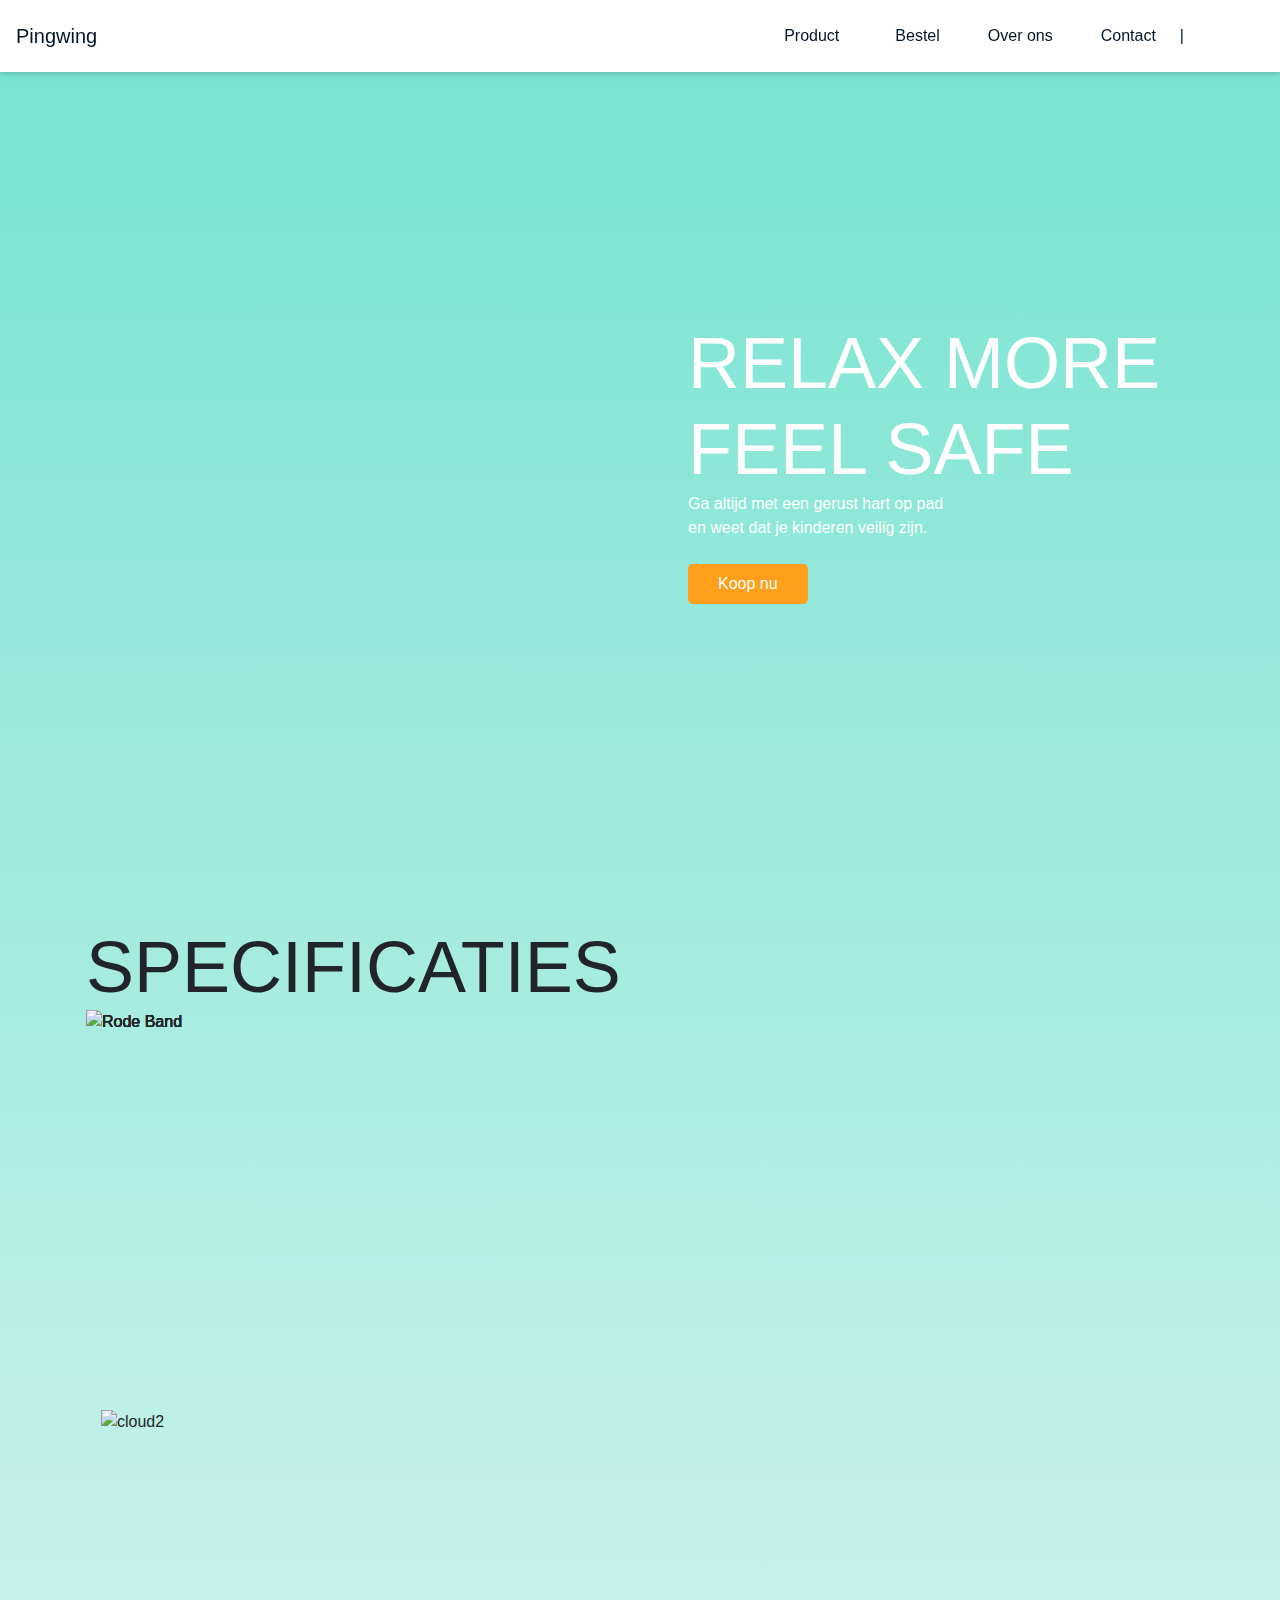
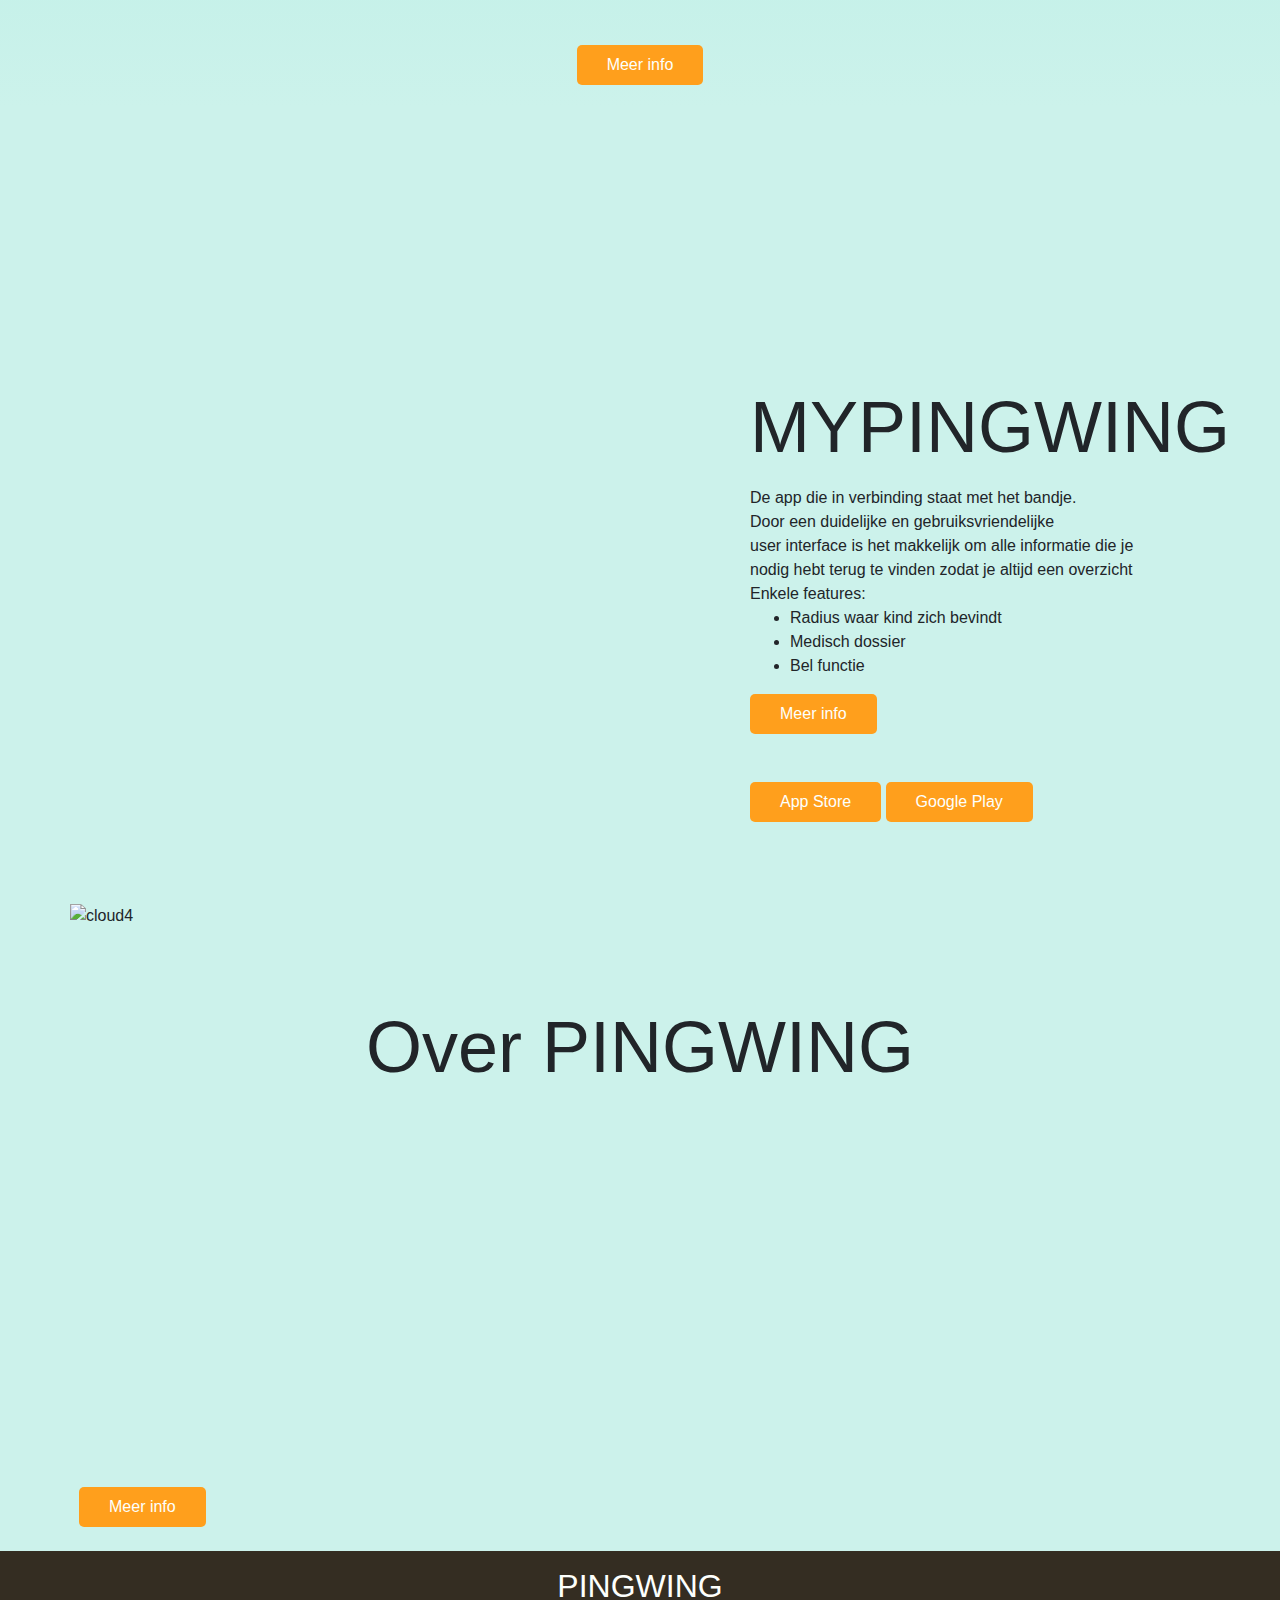
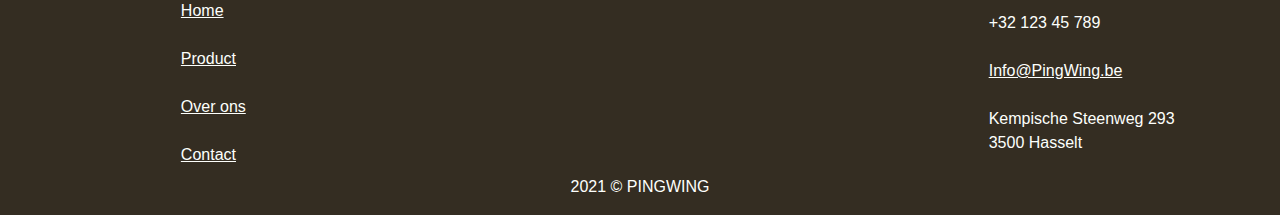
==== index.html @ b7c503c9 "footer overal aangepast, favicon toegevoegd overal, linken oveal juist gezet(denk ik) en bestel beve" ====
<!DOCTYPE html>
<html lang="en">
<head>
    <meta charset="UTF-8">
    <meta http-equiv="X-UA-Compatible" content="IE=edge">
    <meta name="viewport" content="width=device-width, initial-scale=1.0">
    <script src="./assets_bootstrap/jquery-3.5.1.min.js"></script>
    <script src="./assets_bootstrap/bootstrap.min.js"></script>
    <link rel="stylesheet" href="./assets_bootstrap/bootstrap.min.css">
    <script defer src="./js/index.js"></script>
    <script defer src="./js/general.js"></script>
    <link rel="stylesheet" href="./scss/index.css">
    <script src="https://unpkg.com/ionicons@5.4.0/dist/ionicons.js"></script>
    <link rel="stylesheet" href="https://use.typekit.net/wpi2keu.css">
    <link rel="stylesheet" href="https://use.typekit.net/wpi2keu.css">
    <link rel="icon" href="./images/favicon.png">
    <title>Home</title>
</head>
<body>
    <div class="container-fluid fullpage m-0 p-0">
        <!--NAVIGATIEBALK-->
        <div class="container-fluid fullpage m-0 p-0">
            <nav class="navbar navbar-expand-md navbar-light">
                <a class="navbar-brand brand" href="./index.html">Pingwing</a>
                <button class="navbar-toggler" type="button" data-toggle="collapse" data-target="#navbarNavAltMarkup" aria-controls="navbarNavAltMarkup" aria-expanded="false" aria-label="Toggle navigation">
                    <span class="">
                        <div class="hamburger">
                            <div class="hamburgermenu"></div>
                        </div>
                    </span>
                </button>
                <div class="collapse navbar-collapse" id="navbarNavAltMarkup">
                    <ul class="navbar-nav navigation-list">
                        <li class="nav-item px-md-4 align-self-center">
                            <a class="nav-link" href="./product.html">Product </a>
                        </li>
                        <li class="nav-item align-self-center">
                            <a class="nav-link px-md-4" href="./bestel.html">Bestel</a>
                        </li>
                        <li class="nav-item align-self-center">
                            <a class="nav-link px-md-4" href="./over_ons.html">Over ons<span class="sr-only"></span></a>
                        </li>
                        <li class="nav-item align-self-center">
                            <a class="nav-link px-md-4" href="./contact.html">Contact</a>
                        </li>
                        <li class="nav-item align-self-center">
                            <a class="">|</a>
                        </li>
                        <li class="nav-item align-self-center">
                            <a class="nav-link px-md-4" href="./winkelmandje.html">
                                <ion-icon class="" name="bag-outline"></ion-icon>
                            </a>
                        </li>
                        <li class="nav-item align-self-center">
                            <a class="nav-link pr-md-4" id="naam" href="./login.html">
                                <ion-icon class="" name="person-outline"></ion-icon>
                            </a>
                        </li>
                    </ul>
                </div>
            </nav>
        <!--MAIN-->
        <main class="container">
            <div class="row row-koop-nu">
                <div class="col-md-6 col-koop-nu-foto">
                    <img class="img img-fluid eiland d-md-block d-none" src="./images/eiland.png" alt="">
                    <img class="img img-fluid d-md-none replaceimage" src="./images/BandGeelPingGroen.png" alt="">
                </div>
                <div class="col-md-6 position-relative d-flex justify-content-center flex-column col-koop-nu-info pl-sm-5 pb-5">
                    <!-- 
                    <div class="position-absolute sun">
                        <svg xmlns="http://www.w3.org/2000/svg" width="562" height="562" viewBox="0 0 562 562">
                            <circle id="Ellipse_181" data-name="Ellipse 181" cx="281" cy="281" r="281" fill="#f3e030"/>
                          </svg>
                    </div>
                    -->
                    <div>
                        <h1 class="header-text text-white display-3">RELAX MORE <br> FEEL SAFE</h1>
                    </div>
                    <div>
                        <p class="text-white">Ga altijd met een gerust hart op pad<br>
                           en weet dat je kinderen veilig zijn.</p>
                    </div>
                    <div>
                        <a href="./bestel.html"><button class="btn btn-info custom-button mt-4">Koop nu</button></a>
                            
                    </div>
                </div>
            </div>
            <div class="row flex-column row-specs align-items-center px-3 pt-4">
                <div class="row-specs-title align-self-md-start">
                    <h1 class="display-3 mb-5 mb-lg-0">SPECIFICATIES</h1>
                </div>
                <div class="col-12 row-specs-content flex-column">
                    <div class="d-flex justify-content-center" id="imagesanimation">
                        <img class="img img-fluid w-100" src="./Images/roooooood.png" alt="Rode Band">
                        <img class="img img-fluid w-100 een" src="./Images/Mechanisme.png" alt="Rode Band">
                        <img class="img img-fluid w-100 twee" src="./Images/Noodknop.png" alt="Rode Band">
                        <img class="img img-fluid w-100 drie" src="./Images/LED.png" alt="Rode Band">
                        <img class="img img-fluid w-100 vier" src="./Images/speaker.png" alt="Rode Band">
                    </div>
                        <img class="position-absolute cloud1" src="./images/cloud1.png" alt="cloud1">
                        <img class="position-absolute cloud2" src="./images/cloud2.png" alt="cloud2">
                    <div class="button-c">  
                        <a href="./product.html"><button class="btn btn-info custom-button">Meer info</button></a>
                    </div>
                </div>
            </div>
            <div class="row row-myping mb-5">
                <div class="col-md-6 d-flex align-items-end row-myping-mockup order-md-0 order-1">
                    <img class="img-fluid mockup1 pb-5 mb-5" src="./Images/mockup_1.png">
                    <img class="img-fluid mockup2 pb-5 mb-5" src="./Images/mockup_2.png">
                </div>
                <div class="col-md-5 position-relative offset-sm-1 row-myping-info pb-5 ">
                    <div class="row-myping-info-box pb-5 mb-5">
                        <div>
                            <h1 class="display-3 my-3 pt-5">MYPINGWING</h1>
                        </div>
                        <div>
                            <p>De app die in verbinding staat met het bandje.<br>
                            Door een duidelijke en gebruiksvriendelijke<br>
                            user interface is het makkelijk om alle informatie die je <br>
                            nodig hebt terug te vinden zodat je altijd een overzicht</p>
                        </div>
                        <div><p>Enkele features:</p>
                            <ul>
                                <li>Radius waar kind zich bevindt</li>
                                <li>Medisch dossier</li>
                                <li>Bel functie</li>
                            </ul></div>
                        <div>
                            <a href="./product.html"><button class="btn btn-info custom-button">Meer info</button></a>
                        </div>
                        <div class="pt-5">
                            <a href="https://www.apple.com/benl/app-store/"><button class="btn btn-info custom-button">App Store</button></a>
                            <a href="https://play.google.com/store/apps"><button class="btn btn-info custom-button">Google Play</button></a>
                        </div>
                    </div>
                </div>
            </div>
            <div class="row position-relative d-flex flex-column row-overping">
                <div class="row d-flex justify-content-center row-overping-titel ">
                    <h1 class="display-3">Over PINGWING</h1>
                </div>
                <img class="position-absolute cloud4" src="./images/cloud4.png" alt="cloud4">
                <div class="row row-overping-tekstblokken py-5 px-4 mt-5">
                    <div class="col-md-4 team-focus-missie team mb-4">
                        <h4 class="mb-2">Team</h4>
                        <p>Een gedisciplineerd team van 5 studenten dat streeft naar een veilig gevoel voor kinderen en een geruststellend gevoel voor ouders.</p>
                    </div>
                    <div class="col-md-4 team-focus-missie focus mb-4">
                        <h4 class="mb-2">Focus</h4>
                        <p>Wij bij 'PingWing' focussen op het 
                           gebruiksgemak van onze armband, 
                           applicatie & website door overzichtelijke 
                           interfaces te voorzien. De armband geeft 
                           duidelijke signalen naar het kind door 
                           middel van geluid- en lichtsignalen.</p>
                    </div>
                    <div class="col-md-4 team-focus-missie missie px-sm-4 mb-4"> 
                        <h4 class="mb-2">Onze missie</h4>
                        <p>Wij gaan ervoor om ouders een veilig gevoel te geven en kinderen gerust te stellen in hun omgeving.</p>
                    </div>
                </div>
                <div class="row row-overping-info pl-4 pt-5">
                    <a href="./over_ons.html"><button class="btn btn-info custom-button">Meer info</button></a>
                </div>
            </div>
        </main>
        <div class="footer-image">
            <img class="img img-fluid w-100" src="./images/Group 564.png" alt="">
        </div>
        <!--FOOTER-->
        <footer class="row">
            <div class="col-md-4 d-flex justify-content-center align-items-center column1-footer py-3 py-md-5">
                <div class="column1-footer-links d-flex flex-column">
                    <a class="pb-4" href="./index.html">Home</a>
                    <a class="pb-4" href="./product.html">Product</a>
                    <a class="pb-4" href="./over_ons.html">Over ons</a>
                    <a href="./contact.html">Contact</a>
                </div>
            </div>
            <div class="col-md-4 d-flex flex-column align-items-center justify-content-between column2-footer py-3">
                <div class="pb-2">
                    <h2>PINGWING</h2>
                </div>
                <div class="pb-2">
                    <a class="pr-2" href="https://www.youtube.com/watch?v=dQw4w9WgXcQ">
                        <ion-icon name="logo-youtube"></ion-icon>
                    </a>
                    <a class="px-1" href="www.linkedin.com/">
                        <ion-icon name="logo-linkedin"></ion-icon>
                    </a>
                    <a class="px-1" href="https://www.facebook.com">
                        <ion-icon name="logo-facebook"></ion-icon>
                    </a>
                    <a class="pl-2" href="https://www.instagram.com">
                        <ion-icon name="logo-instagram"></ion-icon>
                    </a>
                </div>
                <div>
                    <p>2021 &copy; PINGWING</p>
                </div>
            </div>
            <div class="col-md-4 d-flex justify-content-center align-items-center column3-footer py-md-5">
                <div class="column3-footer-info">
                    <div class="info pb-4">
                        <ion-icon name="call-outline"></ion-icon>
                        <p>+32 123 45 789</p>
                    </div>
                    <div class="info pb-4">
                        <ion-icon name="mail-outline"></ion-icon>
                        <a href="mailto:test@test.com">Info@PingWing.be</a>
                    </div>
                    <div class="info">
                        <ion-icon name="location-outline"></ion-icon>
                        <p class="m-0">
                            Kempische Steenweg 293<br>
                            3500 Hasselt
                        </p>
                    </div>
                </div>
            </div>
        </footer>
    </div>
</body>
</html>
---- scss/index.css ----
* {
  -webkit-box-sizing: border-box;
          box-sizing: border-box;
}

* .custom-button {
  font-family: proxima-soft, sans-serif;
  background-color: #ff9f1c !important;
  color: #fdfffc;
  border: none !important;
  border-radius: 5px;
  padding: 8px 30px;
}

* .custom-button-stroke {
  font-family: proxima-soft, sans-serif;
  background-color: white !important;
  color: #ff9f1c;
  border: solid 2px #ff9f1c !important;
  border-radius: 5px;
  padding: 6px 30px;
}

* p {
  padding: 0;
  margin: 0;
  font-family: proxima-soft, sans-serif;
  font-size: 1rem;
}

* a {
  padding: 0;
  margin: 0;
}

* h1, * h2, * h3, * h4, * h5 {
  padding: 0;
  margin: 0;
}

* h1 {
  font-family: cubano, sans-serif;
  font-size: 3.125rem;
}

body .fullpage nav {
  background-color: #fff;
  -webkit-box-shadow: 0 1px 6px 0 rgba(33, 33, 33, 0.25);
          box-shadow: 0 1px 6px 0 rgba(33, 33, 33, 0.25);
  height: 8vh;
  position: fixed;
  width: 100%;
  top: 0;
  z-index: 10;
}

@media only screen and (max-width: 768px) {
  body .fullpage nav {
    height: auto;
  }
}

body .fullpage nav .brand {
  font-family: cubano, sans-serif;
  color: #011627;
  font-size: 1.25rem;
  padding: 0;
  margin: 0;
}

body .fullpage nav button {
  border: none;
  outline: none;
}

body .fullpage nav button span .hamburger {
  position: relative;
  display: -webkit-box;
  display: -ms-flexbox;
  display: flex;
  -webkit-box-pack: center;
      -ms-flex-pack: center;
          justify-content: center;
  -webkit-box-align: center;
      -ms-flex-align: center;
          align-items: center;
  width: 40px;
  height: 40px;
  cursor: pointer;
  -webkit-transition: all 0.5s ease-in-out;
  transition: all 0.5s ease-in-out;
}

body .fullpage nav button span .hamburger .hamburgermenu {
  width: 50px;
  height: 5px;
  background-color: #011627;
  border-radius: 5px;
  -webkit-transition: all 0.5s ease-in-out;
  transition: all 0.5s ease-in-out;
}

body .fullpage nav button span .hamburger .hamburgermenu::before, body .fullpage nav button span .hamburger .hamburgermenu::after {
  content: "";
  position: absolute;
  width: 40px;
  height: 5px;
  background: #011627;
  border-radius: 5px;
  -webkit-transition: all 0.5s ease-in-out;
  transition: all 0.5s ease-in-out;
}

body .fullpage nav button span .hamburger .hamburgermenu::before {
  -webkit-transform: translatey(-10px);
          transform: translatey(-10px);
}

body .fullpage nav button span .hamburger .hamburgermenu::after {
  -webkit-transform: translatey(10px);
          transform: translatey(10px);
}

body .fullpage nav button span .hamburger.open .hamburgermenu {
  background-color: transparent;
}

body .fullpage nav button span .hamburger.open .hamburgermenu::before {
  -webkit-transform: rotate(45deg);
          transform: rotate(45deg);
}

body .fullpage nav button span .hamburger.open .hamburgermenu::after {
  -webkit-transform: rotate(-45deg);
          transform: rotate(-45deg);
}

body .fullpage nav div {
  display: -webkit-box;
  display: -ms-flexbox;
  display: flex;
  -webkit-box-pack: end;
      -ms-flex-pack: end;
          justify-content: flex-end;
}

body .fullpage nav div .navigation-list li a {
  padding: 0;
  color: #011627 !important;
}

body .fullpage nav div .navigation-list li a ion-icon {
  color: #011627;
  font-size: 1.5625rem;
}

body .fullpage nav div .navigation-list li .active {
  text-decoration: underline;
  color: #011627;
}

@media only screen and (max-width: 767px) {
  body .fullpage nav div .navigation-list {
    width: 100%;
  }
  body .fullpage nav div .navigation-list li {
    padding: 10px 0;
    width: 100px;
    border-bottom: 1px solid black;
  }
  body .fullpage nav div .navigation-list li a, body .fullpage nav div .navigation-list li ion-icon {
    display: -webkit-box;
    display: -ms-flexbox;
    display: flex;
    -webkit-box-pack: center;
        -ms-flex-pack: center;
            justify-content: center;
    font-size: 25px;
  }
  body .fullpage nav div .navigation-list li:nth-child(5) {
    display: none;
  }
  body .fullpage nav div .navigation-list li:last-child {
    border-bottom: none;
  }
}

body .fullpage footer {
  background-color: #011627;
  color: #fdfffc;
  margin: 0;
}

@media only screen and (max-width: 768px) {
  body .fullpage footer .column2-footer {
    -webkit-box-ordinal-group: 3;
        -ms-flex-order: 2;
            order: 2;
  }
}

body .fullpage footer .column1-footer {
  padding: 0;
}

body .fullpage footer .column1-footer .column1-footer-links a {
  color: #fdfffc;
  font-family: proxima-soft, sans-serif;
  text-decoration: underline;
}

body .fullpage footer .column2-footer {
  padding: 0;
  font-family: proxima-soft, sans-serif;
}

body .fullpage footer .column2-footer h2 {
  font-family: cubano, sans-serif;
}

body .fullpage footer .column2-footer a {
  text-decoration: none;
  color: #fdfffc;
}

body .fullpage footer .column2-footer a ion-icon {
  font-size: 1.5625rem;
  margin: 0 5px;
}

body .fullpage footer .column3-footer {
  padding: 0;
  display: -webkit-box;
  display: -ms-flexbox;
  display: flex;
  -webkit-box-orient: vertical;
  -webkit-box-direction: normal;
      -ms-flex-direction: column;
          flex-direction: column;
  -webkit-box-pack: space-evenly;
      -ms-flex-pack: space-evenly;
          justify-content: space-evenly;
  font-family: proxima-soft, sans-serif;
}

body .fullpage footer .column3-footer .column3-footer-info .info {
  display: -webkit-box;
  display: -ms-flexbox;
  display: flex;
}

body .fullpage footer .column3-footer .column3-footer-info .info ion-icon {
  font-size: 1.5625rem;
  margin: 0 15px;
}

body .fullpage footer .column3-footer .column3-footer-info .info a {
  text-decoration: underline;
  color: #fdfffc;
}

body {
  background-image: -webkit-gradient(linear, left top, left bottom, from(#74E3CF), color-stop(#CCF2EB), to(#CCF2EB));
  background-image: linear-gradient(#74E3CF, #CCF2EB, #CCF2EB);
}

body .fullpage {
  overflow-x: hidden;
}

body .fullpage main {
  margin-top: 8vh;
}

body .fullpage main .row-koop-nu {
  height: 92vh;
}

@media only screen and (max-width: 768px) {
  body .fullpage main .row-koop-nu {
    height: auto;
  }
}

body .fullpage main .row-koop-nu .col-koop-nu-foto {
  height: 100%;
  display: -webkit-box;
  display: -ms-flexbox;
  display: flex;
  -webkit-box-pack: center;
      -ms-flex-pack: center;
          justify-content: center;
  -webkit-box-align: center;
      -ms-flex-align: center;
          align-items: center;
}

body .fullpage main .row-koop-nu .col-koop-nu-foto .eiland {
  margin-top: 250px;
  width: 75%;
  z-index: -1;
  -webkit-animation: zweef 6s ease-in-out infinite;
          animation: zweef 6s ease-in-out infinite;
  -webkit-transform: translatey(0px);
          transform: translatey(0px);
}

@media only screen and (max-width: 768px) {
  body .fullpage main .row-koop-nu .col-koop-nu-foto .eiland {
    margin-top: 0;
  }
}

@-webkit-keyframes zweef {
  0% {
    -webkit-transform: translatey(0px);
            transform: translatey(0px);
  }
  50% {
    -webkit-transform: translatey(-30px);
            transform: translatey(-30px);
  }
  100% {
    -webkit-transform: translatey(0px);
            transform: translatey(0px);
  }
}

@keyframes zweef {
  0% {
    -webkit-transform: translatey(0px);
            transform: translatey(0px);
  }
  50% {
    -webkit-transform: translatey(-30px);
            transform: translatey(-30px);
  }
  100% {
    -webkit-transform: translatey(0px);
            transform: translatey(0px);
  }
}

body .fullpage main .row-koop-nu .col-koop-nu-foto .replaceimage {
  width: 75%;
}

body .fullpage main .row-koop-nu .col-koop-nu-info {
  height: 100%;
  position: relative;
}

body .fullpage main .row-koop-nu .col-koop-nu-info .sun {
  position: absolute;
  z-index: -1;
  top: -200px;
  left: 450px;
}

@media only screen and (max-width: 768px) {
  body .fullpage main .row-koop-nu .col-koop-nu-info .sun {
    display: none;
  }
}

body .fullpage main .row-specs {
  -ms-flex-wrap: nowrap;
      flex-wrap: nowrap;
  height: 92vh;
}

@media only screen and (max-width: 768px) {
  body .fullpage main .row-specs {
    height: auto;
  }
}

body .fullpage main .row-specs .row-specs-title {
  height: 15%;
}

@media only screen and (max-width: 576px) {
  body .fullpage main .row-specs .row-specs-title h1 {
    font-size: 3.125rem;
  }
}

body .fullpage main .row-specs .row-specs-content div img {
  position: absolute;
}

@media only screen and (max-width: 500px) {
  body .fullpage main .row-specs .row-specs-content div img {
    -webkit-transform: scale(1.75);
            transform: scale(1.75);
  }
}

@media only screen and (max-width: 768px) {
  body .fullpage main .row-specs .row-specs-content div img {
    -webkit-transform: scale(1.75);
            transform: scale(1.75);
  }
}

body .fullpage main .row-specs .row-specs-content div .eenna {
  -webkit-animation: een 1.6s ease-in-out;
          animation: een 1.6s ease-in-out;
}

@-webkit-keyframes een {
  0% {
    opacity: 0;
    left: -750px;
  }
  100% {
    opacity: 1;
    left: 0px;
  }
}

@keyframes een {
  0% {
    opacity: 0;
    left: -750px;
  }
  100% {
    opacity: 1;
    left: 0px;
  }
}

body .fullpage main .row-specs .row-specs-content div .tweena {
  -webkit-animation: twee 1.3s ease-in-out;
          animation: twee 1.3s ease-in-out;
}

@-webkit-keyframes twee {
  0% {
    opacity: 0;
    left: -750px;
  }
  100% {
    opacity: 1;
    left: 0px;
  }
}

@keyframes twee {
  0% {
    opacity: 0;
    left: -750px;
  }
  100% {
    opacity: 1;
    left: 0px;
  }
}

body .fullpage main .row-specs .row-specs-content div .driena {
  -webkit-animation: drie 1.7s ease-in-out;
          animation: drie 1.7s ease-in-out;
}

@-webkit-keyframes drie {
  0% {
    opacity: 0;
    left: 750px;
  }
  100% {
    opacity: 1;
    left: 0px;
  }
}

@keyframes drie {
  0% {
    opacity: 0;
    left: 750px;
  }
  100% {
    opacity: 1;
    left: 0px;
  }
}

body .fullpage main .row-specs .row-specs-content div .vierna {
  -webkit-animation: vier 1.5s ease-in-out;
          animation: vier 1.5s ease-in-out;
}

@-webkit-keyframes vier {
  0% {
    opacity: 0;
    left: 750px;
  }
  100% {
    opacity: 1;
    left: 0px;
  }
}

@keyframes vier {
  0% {
    opacity: 0;
    left: 750px;
  }
  100% {
    opacity: 1;
    left: 0px;
  }
}

body .fullpage main .row-specs .row-specs-content .cloud1 {
  z-index: -1;
  top: -50px;
  left: -350px;
  width: 60%;
  position: absolute;
}

body .fullpage main .row-specs .row-specs-content .cloud2 {
  z-index: -1;
  top: 400px;
  width: 35%;
  position: absolute;
}

body .fullpage main .row-specs .row-specs-content .button-c {
  height: 75vh;
  display: -webkit-box;
  display: -ms-flexbox;
  display: flex;
  -webkit-box-pack: center;
      -ms-flex-pack: center;
          justify-content: center;
  -webkit-box-align: end;
      -ms-flex-align: end;
          align-items: flex-end;
}

@media only screen and (max-width: 500px) {
  body .fullpage main .row-specs .row-specs-content .button-c {
    height: 35vh !important;
  }
}

@media only screen and (max-width: 768px) {
  body .fullpage main .row-specs .row-specs-content .button-c {
    height: 55vh;
  }
}

body .fullpage main .row-myping {
  height: 92vh;
}

@media only screen and (max-width: 768px) {
  body .fullpage main .row-myping {
    height: auto;
    display: -webkit-box;
    display: -ms-flexbox;
    display: flex;
    -webkit-box-orient: vertical;
    -webkit-box-direction: normal;
        -ms-flex-direction: column;
            flex-direction: column;
  }
}

body .fullpage main .row-myping .row-myping-mockup {
  visibility: hidden;
  position: relative;
  -webkit-animation: mockupFade 1s ease-in;
          animation: mockupFade 1s ease-in;
}

body .fullpage main .row-myping .row-myping-mockup .mockup1 {
  height: 65%;
}

body .fullpage main .row-myping .row-myping-mockup .mockup2 {
  z-index: -1;
  position: absolute;
  height: 60%;
  left: 150px;
  bottom: 125px;
}

@media only screen and (max-width: 768px) {
  body .fullpage main .row-myping .row-myping-mockup {
    width: 50%;
    -webkit-box-ordinal-group: 2;
        -ms-flex-order: 1;
            order: 1;
    margin-left: 100px;
  }
  body .fullpage main .row-myping .row-myping-mockup .mockup2 {
    height: 90%;
  }
}

@media only screen and (max-width: 576px) {
  body .fullpage main .row-myping .row-myping-mockup {
    width: 50%;
    -webkit-box-ordinal-group: 2;
        -ms-flex-order: 1;
            order: 1;
    margin-top: 100px;
    margin-left: 30px;
  }
  body .fullpage main .row-myping .row-myping-mockup .mockup2 {
    height: 80%;
  }
}

body .fullpage main .row-myping .row-myping-mockup.testtest {
  visibility: visible;
  -webkit-animation: testtest 2s ease-in-out;
          animation: testtest 2s ease-in-out;
}

@-webkit-keyframes testtest {
  0% {
    opacity: 0;
  }
  100% {
    opacity: 1;
  }
}

@keyframes testtest {
  0% {
    opacity: 0;
  }
  100% {
    opacity: 1;
  }
}

body .fullpage main .row-myping .row-myping-info {
  height: 100%;
  display: -webkit-box;
  display: -ms-flexbox;
  display: flex;
  -webkit-box-align: end;
      -ms-flex-align: end;
          align-items: flex-end;
  position: relative;
}

body .fullpage main .row-myping .row-myping-info .row-myping-info-box {
  height: 60vh;
  display: -webkit-box;
  display: -ms-flexbox;
  display: flex;
  -webkit-box-orient: vertical;
  -webkit-box-direction: normal;
      -ms-flex-direction: column;
          flex-direction: column;
  -webkit-box-pack: justify;
      -ms-flex-pack: justify;
          justify-content: space-between;
}

@media only screen and (max-width: 576px) {
  body .fullpage main .row-myping .row-myping-info .row-myping-info-box div h1 {
    font-size: 3.125rem;
  }
}

body .fullpage main .row-myping .row-myping-info .cloud3 {
  position: absolute;
  z-index: -2;
  top: 380px;
  right: -100px;
  width: 100%;
}

@media only screen and (max-width: 768px) {
  body .fullpage main .row-overping {
    height: auto;
  }
}

@media only screen and (max-width: 576px) {
  body .fullpage main .row-overping .row-overping-titel h1 {
    font-size: 3.125rem;
  }
}

body .fullpage main .row-overping .row-overping-tekstblokken .team-focus-missie {
  visibility: hidden;
}

body .fullpage main .row-overping .row-overping-tekstblokken .team-focus-missie h4 {
  font-family: proxima-soft, sans-serif;
  font-weight: 600;
}

body .fullpage main .row-overping .row-overping-tekstblokken .team-focus-missie.fadelinks {
  visibility: visible;
  -webkit-animation: fadelinks 1.5s ease-in-out;
          animation: fadelinks 1.5s ease-in-out;
}

@-webkit-keyframes fadelinks {
  0% {
    opacity: 0;
    left: -400px;
  }
  100% {
    opacity: 1;
    left: 0;
  }
}

@keyframes fadelinks {
  0% {
    opacity: 0;
    left: -400px;
  }
  100% {
    opacity: 1;
    left: 0;
  }
}

body .fullpage main .row-overping .row-overping-tekstblokken .team-focus-missie.fademidden {
  visibility: visible;
  -webkit-animation: faderechts 2s ease-in-out;
          animation: faderechts 2s ease-in-out;
}

@-webkit-keyframes faderechts {
  0% {
    opacity: 0;
    left: -800px;
  }
  100% {
    opacity: 1;
    left: 0;
  }
}

@keyframes faderechts {
  0% {
    opacity: 0;
    left: -800px;
  }
  100% {
    opacity: 1;
    left: 0;
  }
}

body .fullpage main .row-overping .row-overping-tekstblokken .team-focus-missie.faderechts {
  visibility: visible;
  -webkit-animation: faderechts 2.5s ease-in-out;
          animation: faderechts 2.5s ease-in-out;
}

@keyframes faderechts {
  0% {
    opacity: 0;
    left: -1200px;
  }
  100% {
    opacity: 1;
    left: 0;
  }
}

body .fullpage main .row-overping .cloud4 {
  z-index: -1;
  top: -100px;
  left: 0px;
  width: 50%;
}

body .fullpage footer {
  background-color: #342D22;
}
/*# sourceMappingURL=index.css.map */
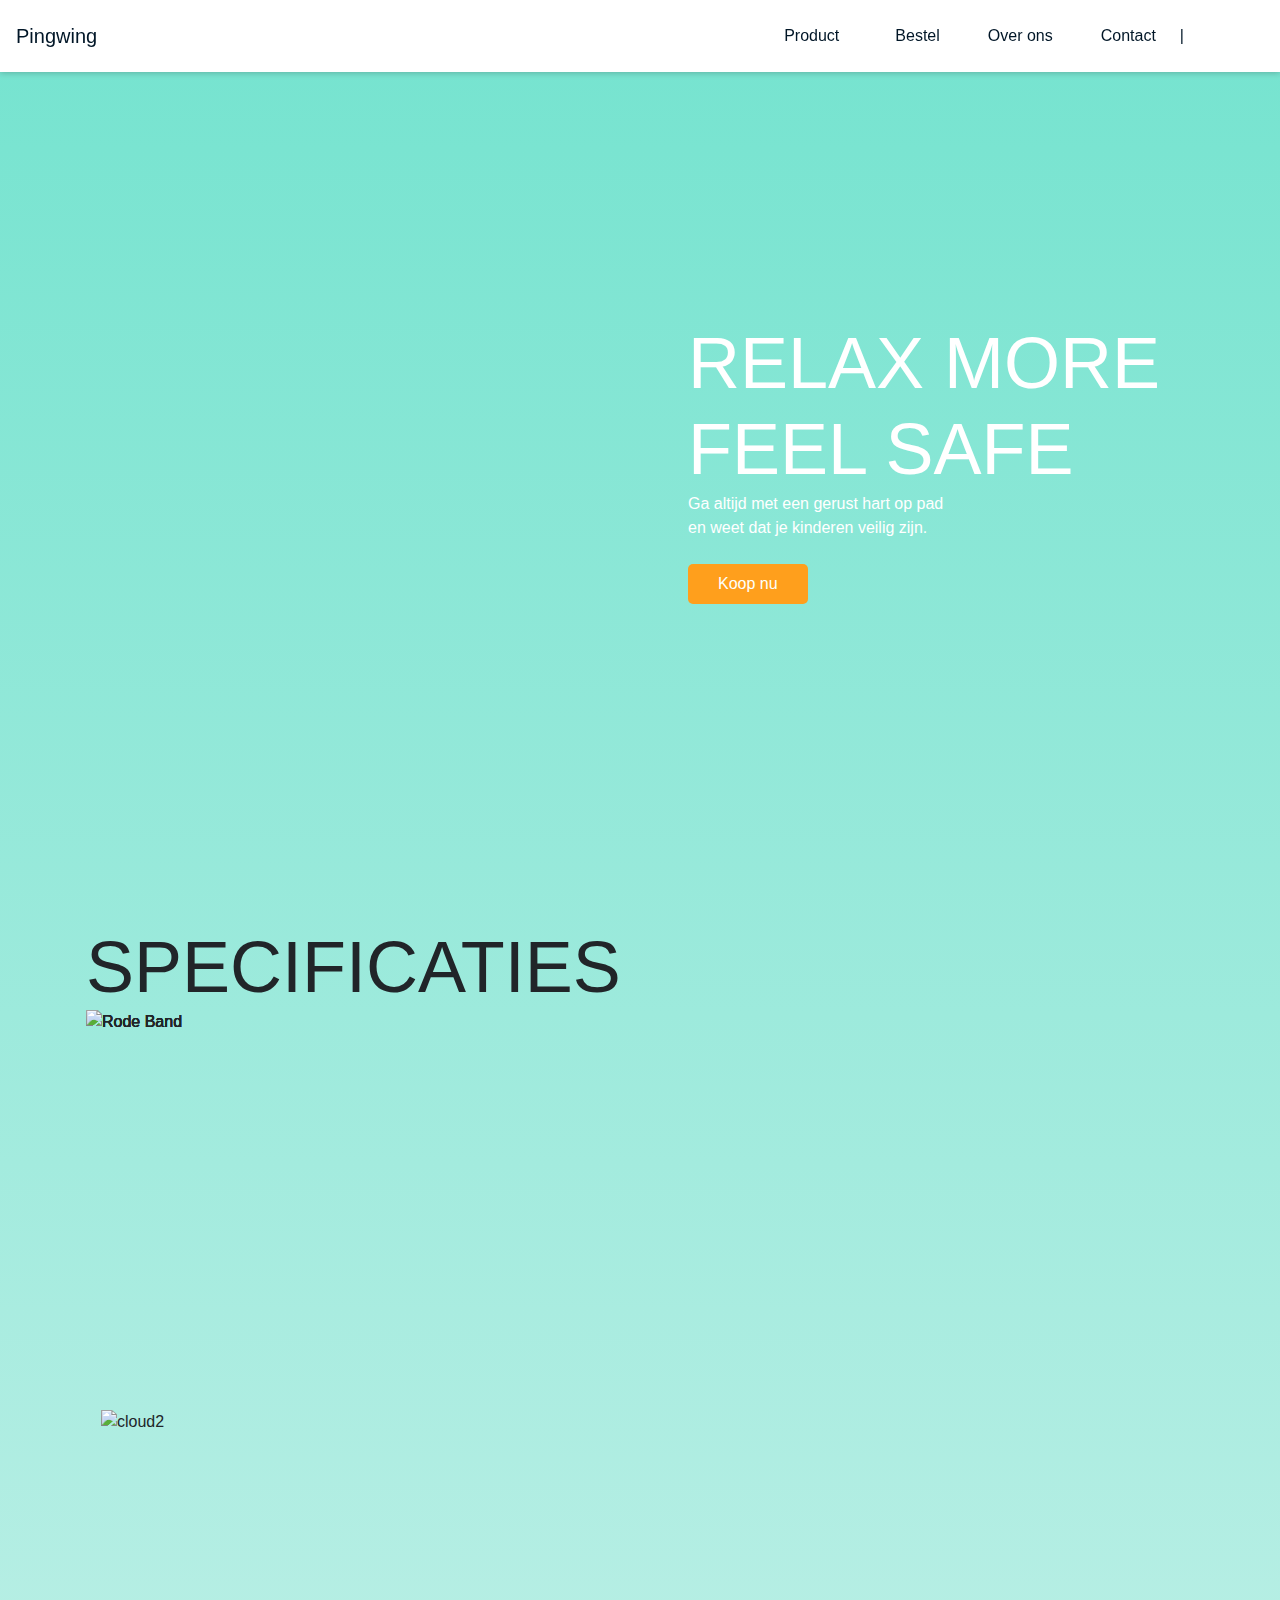
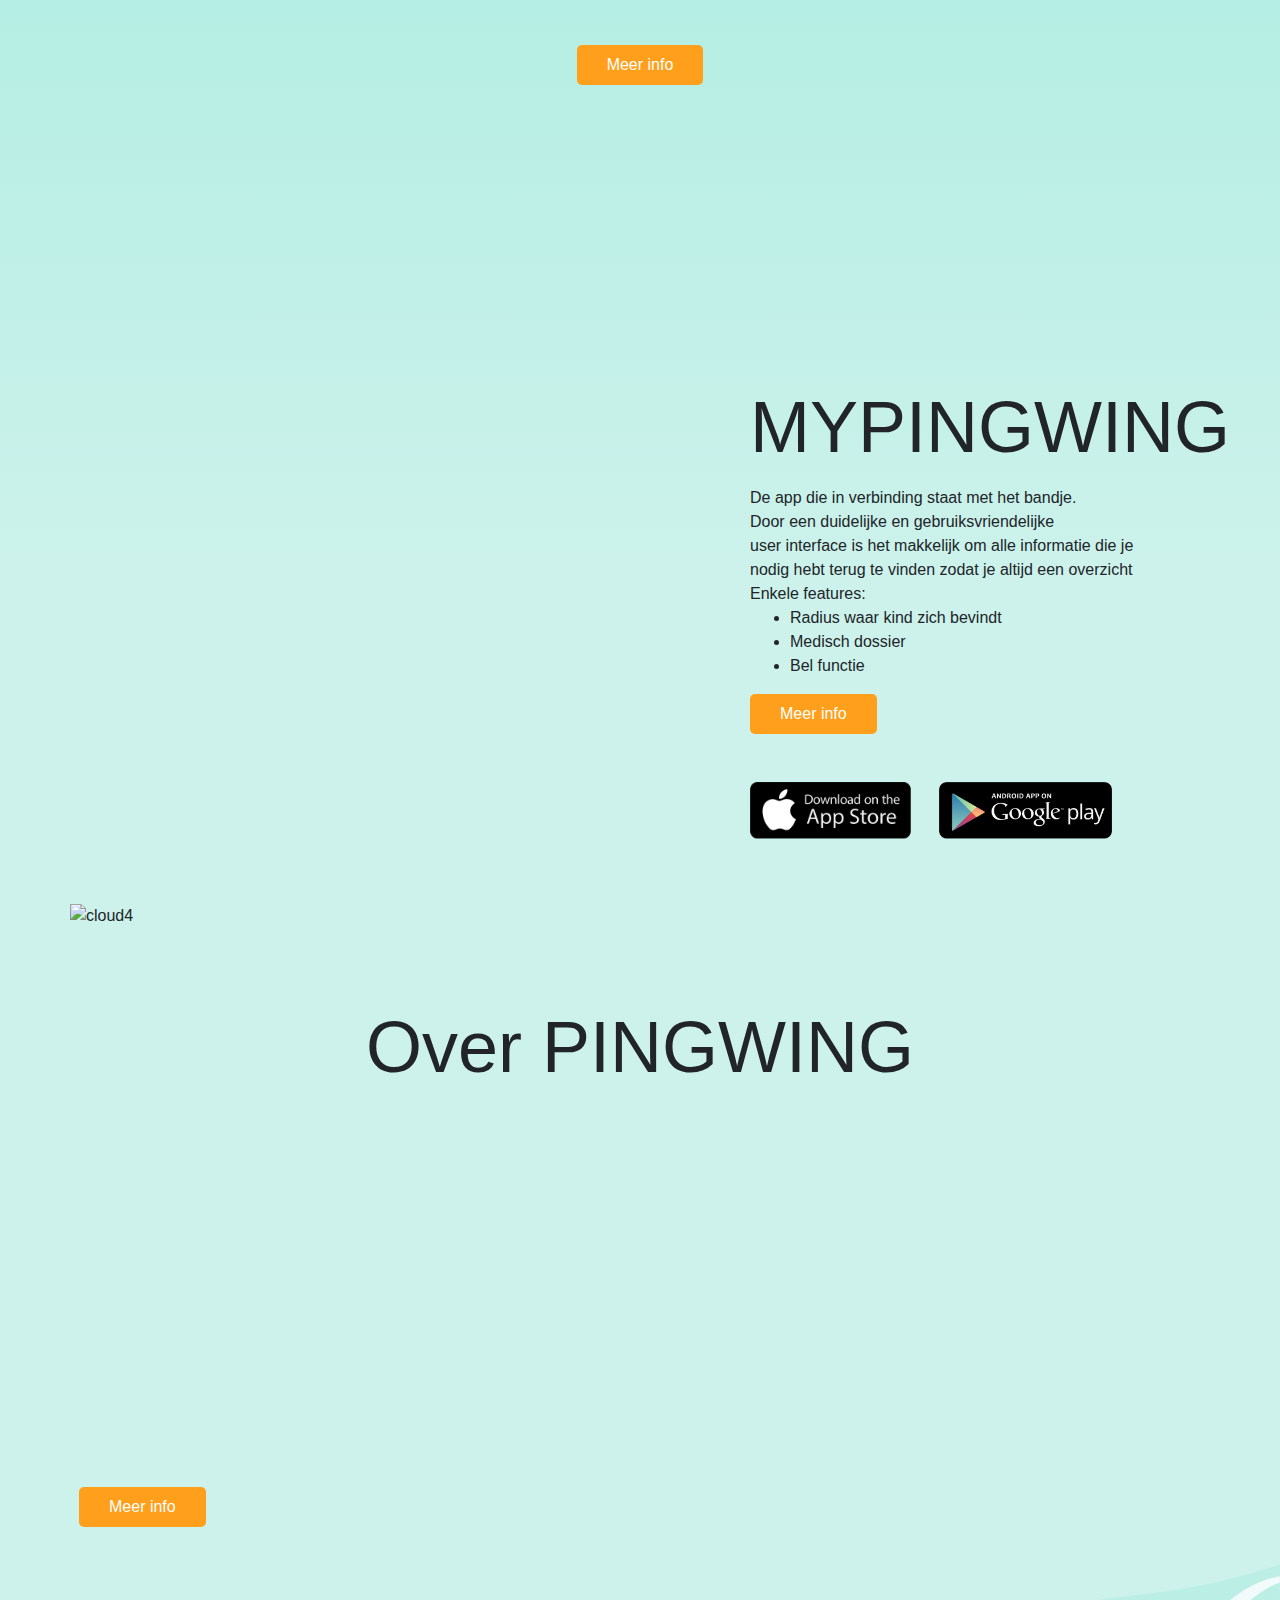
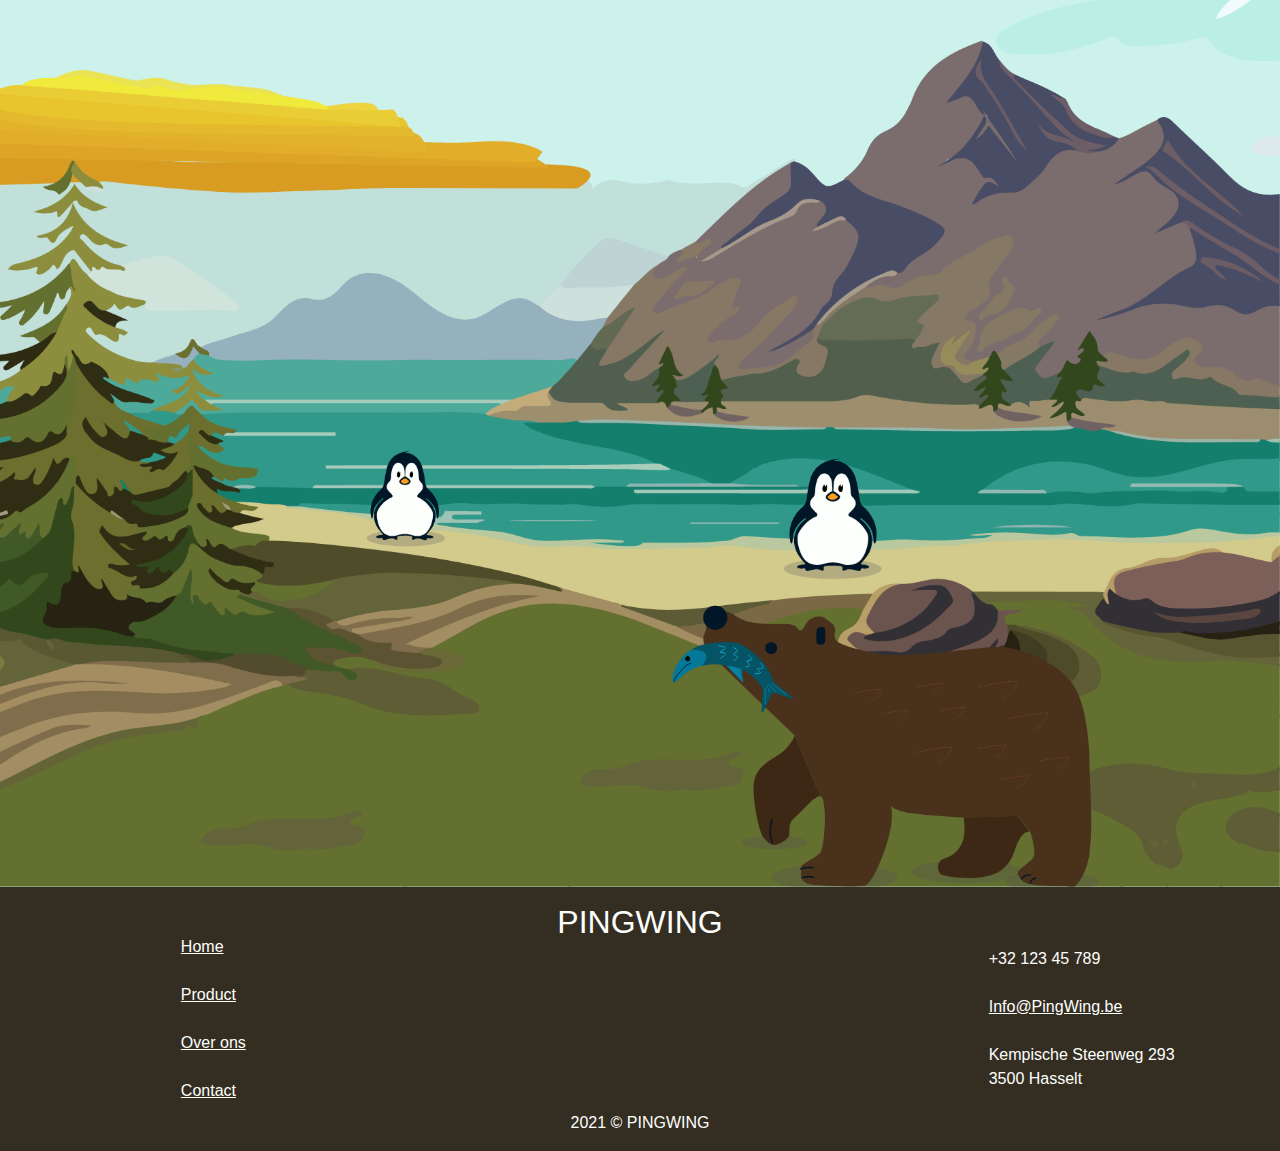
==== commit d88d9411: "validator fix" ====
--- a/index.html
+++ b/index.html
@@ -17,48 +17,47 @@
     <title>Home</title>
 </head>
 <body>
+    <!--NAVIGATIEBALK-->
     <div class="container-fluid fullpage m-0 p-0">
-        <!--NAVIGATIEBALK-->
-        <div class="container-fluid fullpage m-0 p-0">
-            <nav class="navbar navbar-expand-md navbar-light">
-                <a class="navbar-brand brand" href="./index.html">Pingwing</a>
-                <button class="navbar-toggler" type="button" data-toggle="collapse" data-target="#navbarNavAltMarkup" aria-controls="navbarNavAltMarkup" aria-expanded="false" aria-label="Toggle navigation">
-                    <span class="">
-                        <div class="hamburger">
-                            <div class="hamburgermenu"></div>
-                        </div>
-                    </span>
-                </button>
-                <div class="collapse navbar-collapse" id="navbarNavAltMarkup">
-                    <ul class="navbar-nav navigation-list">
-                        <li class="nav-item px-md-4 align-self-center">
-                            <a class="nav-link" href="./product.html">Product </a>
-                        </li>
-                        <li class="nav-item align-self-center">
-                            <a class="nav-link px-md-4" href="./bestel.html">Bestel</a>
-                        </li>
-                        <li class="nav-item align-self-center">
-                            <a class="nav-link px-md-4" href="./over_ons.html">Over ons<span class="sr-only"></span></a>
-                        </li>
-                        <li class="nav-item align-self-center">
-                            <a class="nav-link px-md-4" href="./contact.html">Contact</a>
-                        </li>
-                        <li class="nav-item align-self-center">
-                            <a class="">|</a>
-                        </li>
-                        <li class="nav-item align-self-center">
-                            <a class="nav-link px-md-4" href="./winkelmandje.html">
-                                <ion-icon class="" name="bag-outline"></ion-icon>
-                            </a>
-                        </li>
-                        <li class="nav-item align-self-center">
-                            <a class="nav-link pr-md-4" id="naam" href="./login.html">
-                                <ion-icon class="" name="person-outline"></ion-icon>
-                            </a>
-                        </li>
-                    </ul>
-                </div>
-            </nav>
+        <nav class="navbar navbar-expand-md navbar-light">
+            <a class="navbar-brand brand" href="./index.html">Pingwing</a>
+            <button class="navbar-toggler" type="button" data-toggle="collapse" data-target="#navbarNavAltMarkup" aria-controls="navbarNavAltMarkup" aria-expanded="false" aria-label="Toggle navigation">
+                <div class="">
+                    <div class="hamburger">
+                        <div class="hamburgermenu"></div>
+                    </div>
+                </div>
+            </button>
+            <div class="collapse navbar-collapse" id="navbarNavAltMarkup">
+                <ul class="navbar-nav navigation-list">
+                    <li class="nav-item px-md-4 align-self-center">
+                        <a class="nav-link" href="./product.html">Product </a>
+                    </li>
+                    <li class="nav-item align-self-center">
+                        <a class="nav-link px-md-4" href="./bestel.html">Bestel</a>
+                    </li>
+                    <li class="nav-item align-self-center">
+                        <a class="nav-link px-md-4" href="./over_ons.html">Over ons<span class="sr-only"></span></a>
+                    </li>
+                    <li class="nav-item align-self-center">
+                        <a class="nav-link px-md-4" href="./contact.html">Contact</a>
+                    </li>
+                    <li class="nav-item align-self-center">
+                        <a class="">|</a>
+                    </li>
+                    <li class="nav-item align-self-center">
+                        <a class="nav-link px-md-4" href="./winkelmandje.html">
+                            <ion-icon class="" name="bag-outline"></ion-icon>
+                        </a>
+                    </li>
+                    <li class="nav-item align-self-center">
+                        <a class="nav-link pr-md-4" id="naam" href="./login.html">
+                            <ion-icon class="" name="person-outline"></ion-icon>
+                        </a>
+                    </li>
+                </ul>
+            </div>
+        </nav>
         <!--MAIN-->
         <main class="container">
             <div class="row row-koop-nu">
@@ -82,8 +81,7 @@
                            en weet dat je kinderen veilig zijn.</p>
                     </div>
                     <div>
-                        <a href="./bestel.html"><button class="btn btn-info custom-button mt-4">Koop nu</button></a>
-                            
+                        <a href="./bestel.html" class="btn btn-info custom-button mt-4">Koop nu</a>
                     </div>
                 </div>
             </div>
@@ -102,14 +100,14 @@
                         <img class="position-absolute cloud1" src="./images/cloud1.png" alt="cloud1">
                         <img class="position-absolute cloud2" src="./images/cloud2.png" alt="cloud2">
                     <div class="button-c">  
-                        <a href="./product.html"><button class="btn btn-info custom-button">Meer info</button></a>
+                        <a href="./product.html" class="btn btn-info custom-button">Meer info</a>
                     </div>
                 </div>
             </div>
             <div class="row row-myping mb-5">
                 <div class="col-md-6 d-flex align-items-end row-myping-mockup order-md-0 order-1">
-                    <img class="img-fluid mockup1 pb-5 mb-5" src="./Images/mockup_1.png">
-                    <img class="img-fluid mockup2 pb-5 mb-5" src="./Images/mockup_2.png">
+                    <img class="img-fluid mockup1 pb-5 mb-5" src="./Images/mockup_1.png" alt="mockup1">
+                    <img class="img-fluid mockup2 pb-5 mb-5" src="./Images/mockup_2.png" alt="mockup2">
                 </div>
                 <div class="col-md-5 position-relative offset-sm-1 row-myping-info pb-5 ">
                     <div class="row-myping-info-box pb-5 mb-5">
@@ -129,11 +127,11 @@
                                 <li>Bel functie</li>
                             </ul></div>
                         <div>
-                            <a href="./product.html"><button class="btn btn-info custom-button">Meer info</button></a>
+                            <a href="./product.html" class="btn btn-info custom-button">Meer info</a>
                         </div>
                         <div class="pt-5">
-                            <a href="https://www.apple.com/benl/app-store/"><button class="btn btn-info custom-button">App Store</button></a>
-                            <a href="https://play.google.com/store/apps"><button class="btn btn-info custom-button">Google Play</button></a>
+                            <a href="https://www.apple.com/benl/app-store/" class="pr-4"><img src="./images/apple.png" alt=""></a>
+                            <a href="https://play.google.com/store/apps"><img src="./images/andriod.png" alt=""></a>
                         </div>
                     </div>
                 </div>
@@ -163,12 +161,12 @@
                     </div>
                 </div>
                 <div class="row row-overping-info pl-4 pt-5">
-                    <a href="./over_ons.html"><button class="btn btn-info custom-button">Meer info</button></a>
+                    <a href="./over_ons.html" class="btn btn-info custom-button">Meer info</a>
                 </div>
             </div>
         </main>
         <div class="footer-image">
-            <img class="img img-fluid w-100" src="./images/Group 564.png" alt="">
+            <img class="img img-fluid w-100" src="./images/Group_564.png" alt="footer image">
         </div>
         <!--FOOTER-->
         <footer class="row">
--- a/scss/index.css
+++ b/scss/index.css
@@ -73,7 +73,7 @@
   outline: none;
 }
 
-body .fullpage nav button span .hamburger {
+body .fullpage nav button div .hamburger {
   position: relative;
   display: -webkit-box;
   display: -ms-flexbox;
@@ -91,7 +91,7 @@
   transition: all 0.5s ease-in-out;
 }
 
-body .fullpage nav button span .hamburger .hamburgermenu {
+body .fullpage nav button div .hamburger .hamburgermenu {
   width: 50px;
   height: 5px;
   background-color: #011627;
@@ -100,7 +100,7 @@
   transition: all 0.5s ease-in-out;
 }
 
-body .fullpage nav button span .hamburger .hamburgermenu::before, body .fullpage nav button span .hamburger .hamburgermenu::after {
+body .fullpage nav button div .hamburger .hamburgermenu::before, body .fullpage nav button div .hamburger .hamburgermenu::after {
   content: "";
   position: absolute;
   width: 40px;
@@ -111,26 +111,26 @@
   transition: all 0.5s ease-in-out;
 }
 
-body .fullpage nav button span .hamburger .hamburgermenu::before {
+body .fullpage nav button div .hamburger .hamburgermenu::before {
   -webkit-transform: translatey(-10px);
           transform: translatey(-10px);
 }
 
-body .fullpage nav button span .hamburger .hamburgermenu::after {
+body .fullpage nav button div .hamburger .hamburgermenu::after {
   -webkit-transform: translatey(10px);
           transform: translatey(10px);
 }
 
-body .fullpage nav button span .hamburger.open .hamburgermenu {
+body .fullpage nav button div .hamburger.open .hamburgermenu {
   background-color: transparent;
 }
 
-body .fullpage nav button span .hamburger.open .hamburgermenu::before {
+body .fullpage nav button div .hamburger.open .hamburgermenu::before {
   -webkit-transform: rotate(45deg);
           transform: rotate(45deg);
 }
 
-body .fullpage nav button span .hamburger.open .hamburgermenu::after {
+body .fullpage nav button div .hamburger.open .hamburgermenu::after {
   -webkit-transform: rotate(-45deg);
           transform: rotate(-45deg);
 }
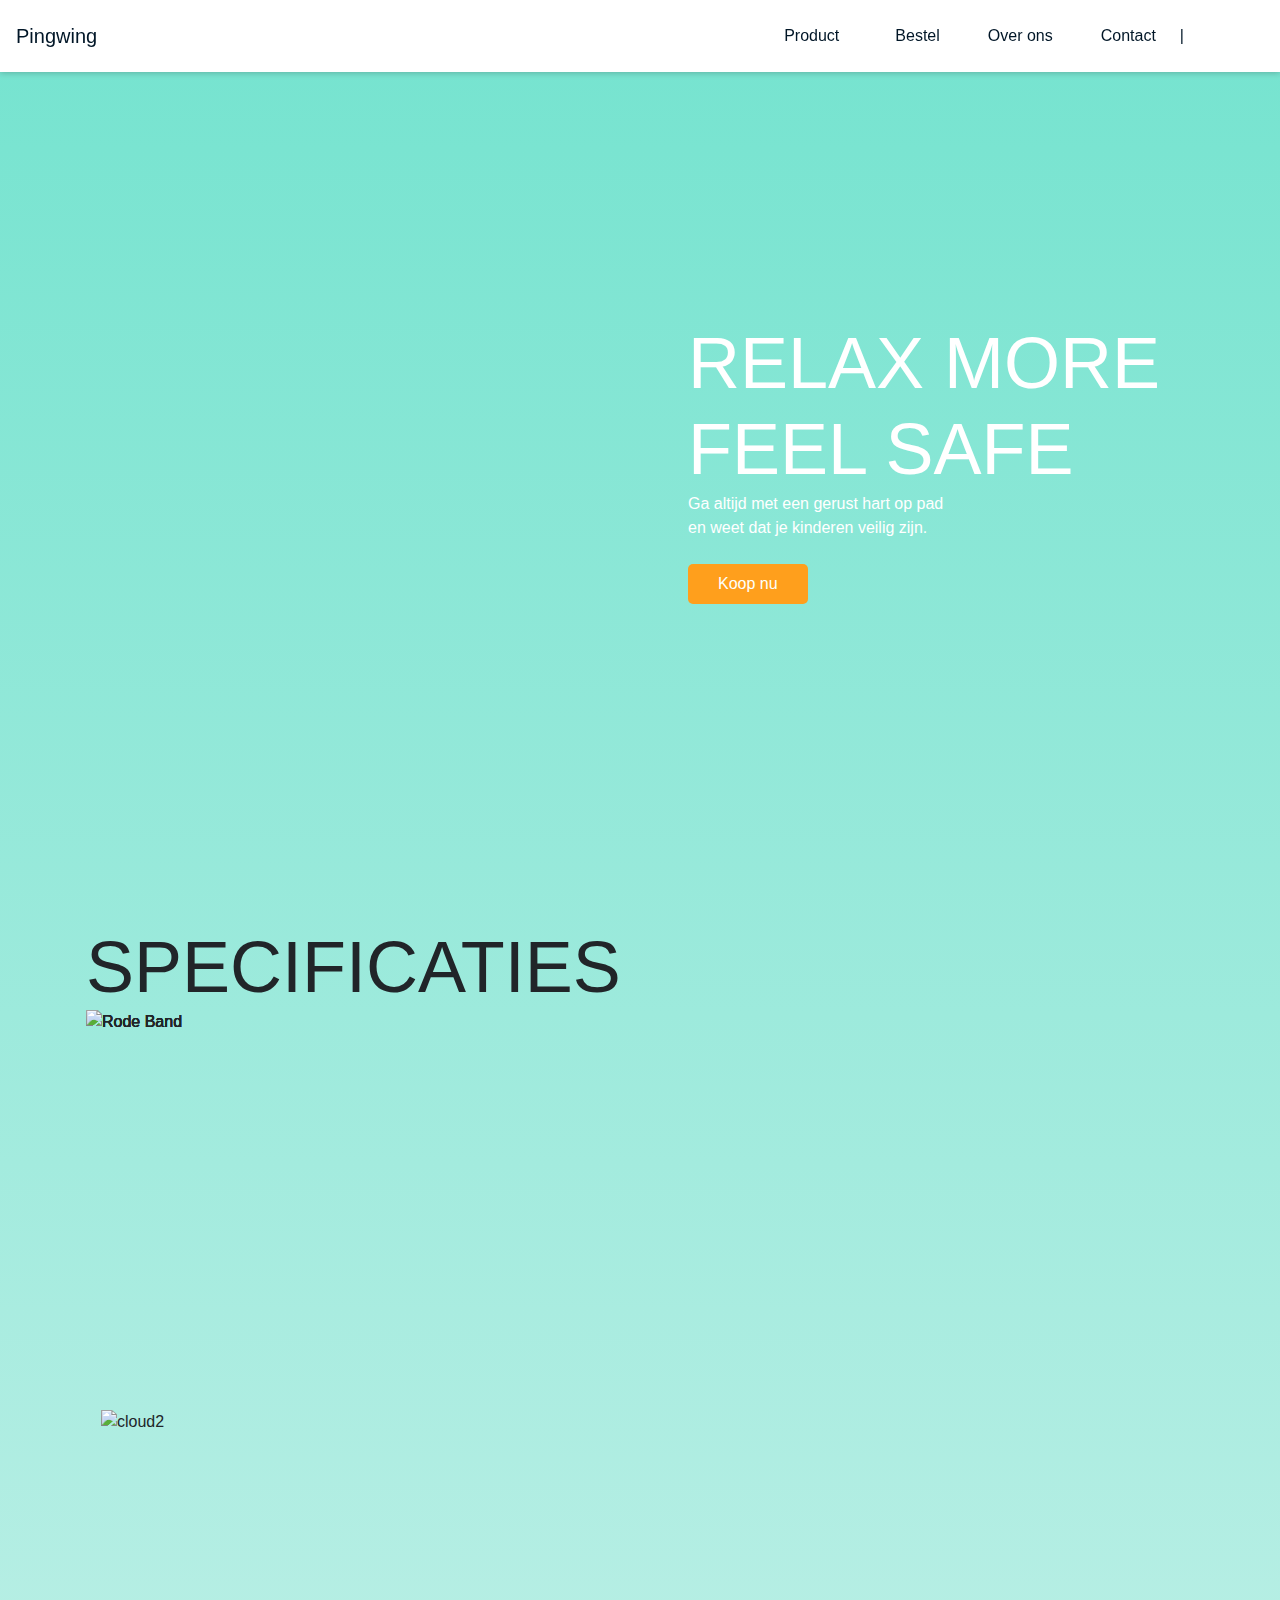
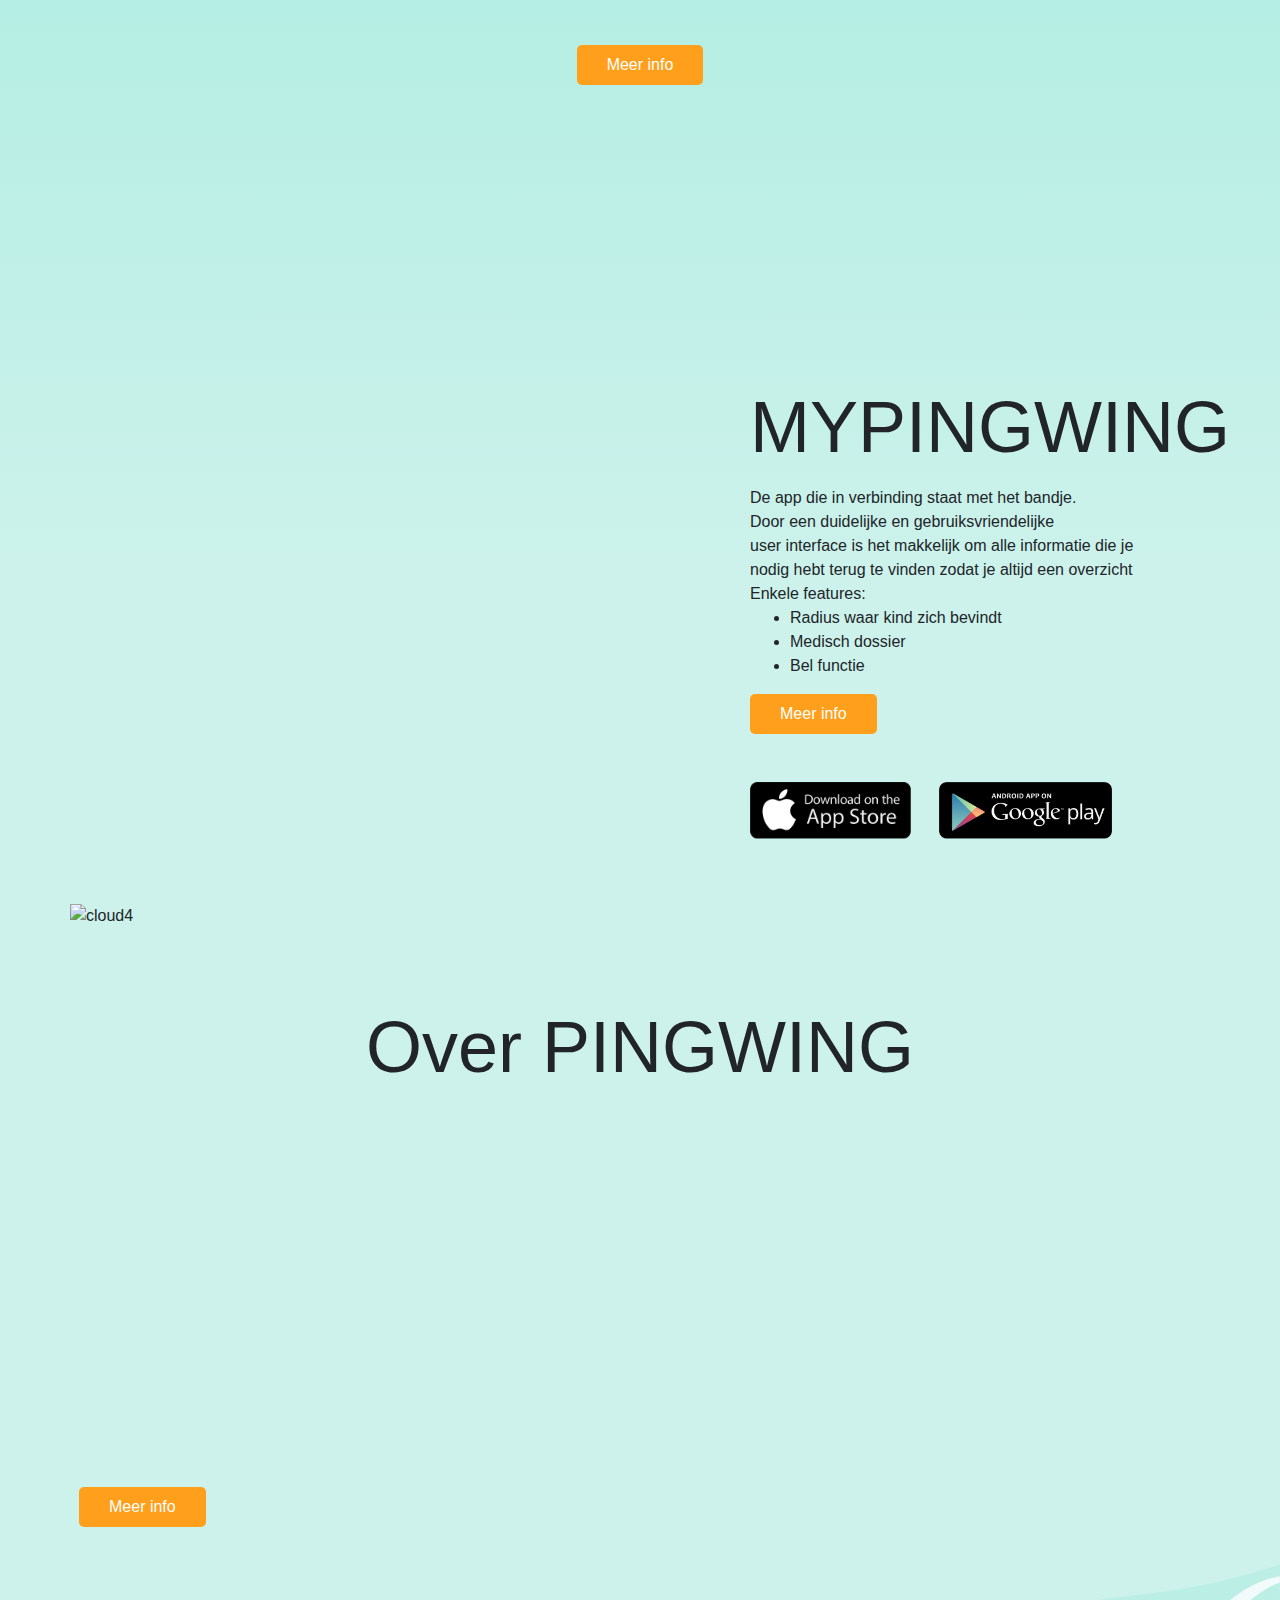
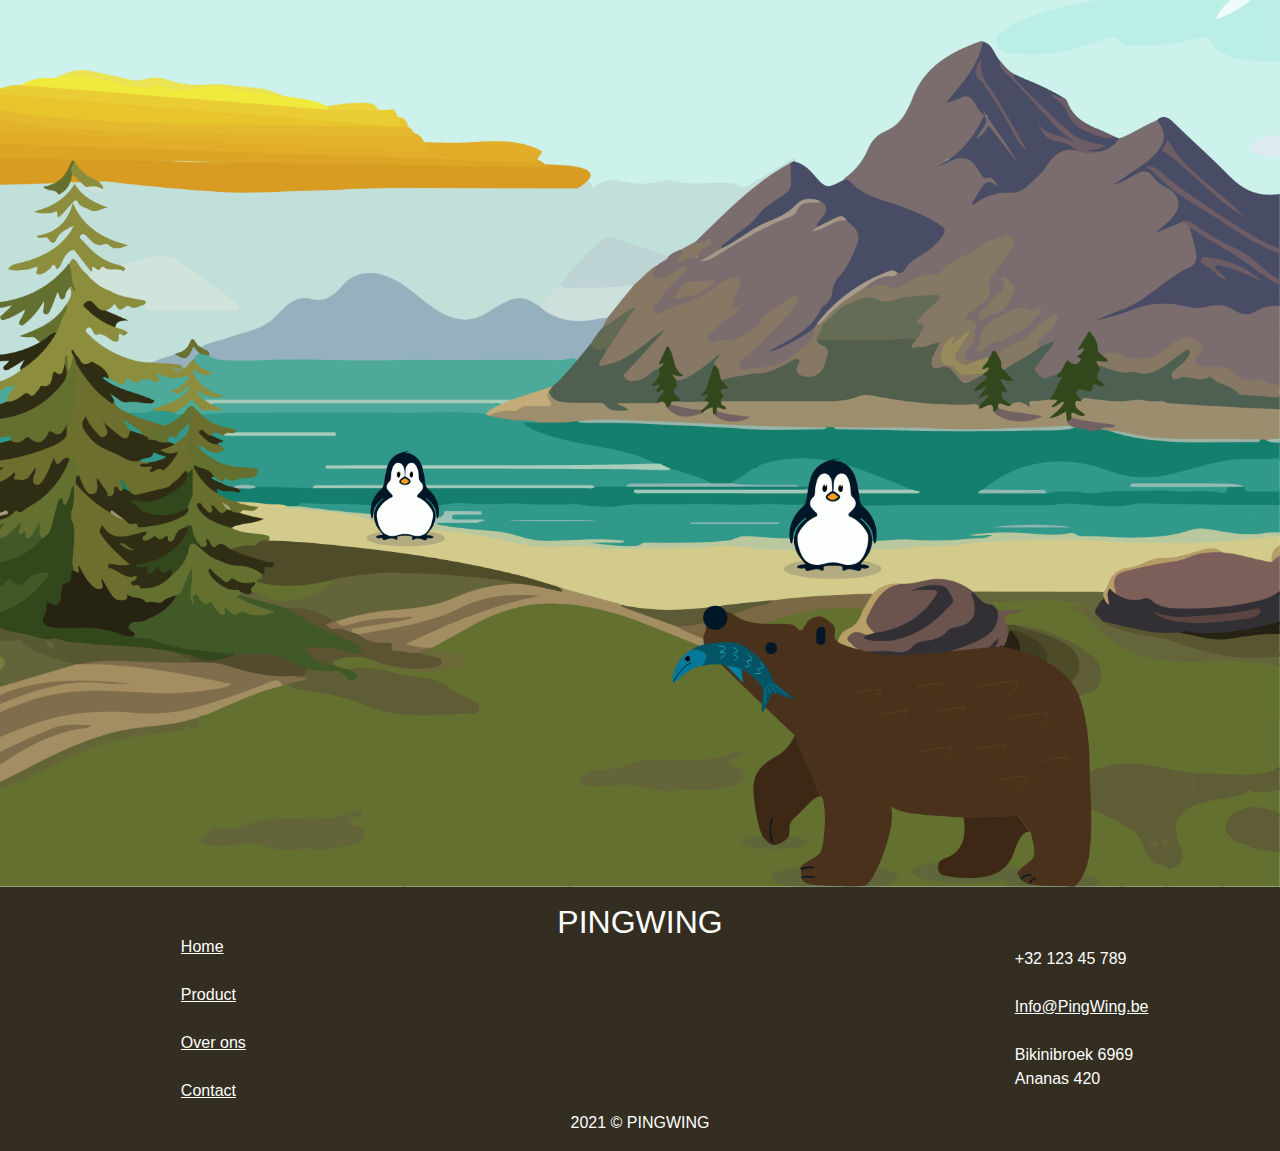
==== commit b05cb6e4: "adres footer aangepast" ====
--- a/index.html
+++ b/index.html
@@ -213,8 +213,8 @@
                     <div class="info">
                         <ion-icon name="location-outline"></ion-icon>
                         <p class="m-0">
-                            Kempische Steenweg 293<br>
-                            3500 Hasselt
+                            Bikinibroek 6969<br>
+                            Ananas 420
                         </p>
                     </div>
                 </div>
--- a/scss/index.css
+++ b/scss/index.css
@@ -700,8 +700,8 @@
 
 body .fullpage main .row-overping .row-overping-tekstblokken .team-focus-missie.fadelinks {
   visibility: visible;
-  -webkit-animation: fadelinks 1.5s ease-in-out;
-          animation: fadelinks 1.5s ease-in-out;
+  -webkit-animation: fadelinks 1.5s cubic-bezier(0.2, 1, 0.59, 1);
+          animation: fadelinks 1.5s cubic-bezier(0.2, 1, 0.59, 1);
 }
 
 @-webkit-keyframes fadelinks {
@@ -728,8 +728,8 @@
 
 body .fullpage main .row-overping .row-overping-tekstblokken .team-focus-missie.fademidden {
   visibility: visible;
-  -webkit-animation: faderechts 2s ease-in-out;
-          animation: faderechts 2s ease-in-out;
+  -webkit-animation: faderechts 2s cubic-bezier(0.2, 1, 0.59, 1);
+          animation: faderechts 2s cubic-bezier(0.2, 1, 0.59, 1);
 }
 
 @-webkit-keyframes faderechts {
@@ -756,8 +756,8 @@
 
 body .fullpage main .row-overping .row-overping-tekstblokken .team-focus-missie.faderechts {
   visibility: visible;
-  -webkit-animation: faderechts 2.5s ease-in-out;
-          animation: faderechts 2.5s ease-in-out;
+  -webkit-animation: faderechts 2.5s cubic-bezier(0.2, 1, 0.59, 1);
+          animation: faderechts 2.5s cubic-bezier(0.2, 1, 0.59, 1);
 }
 
 @keyframes faderechts {
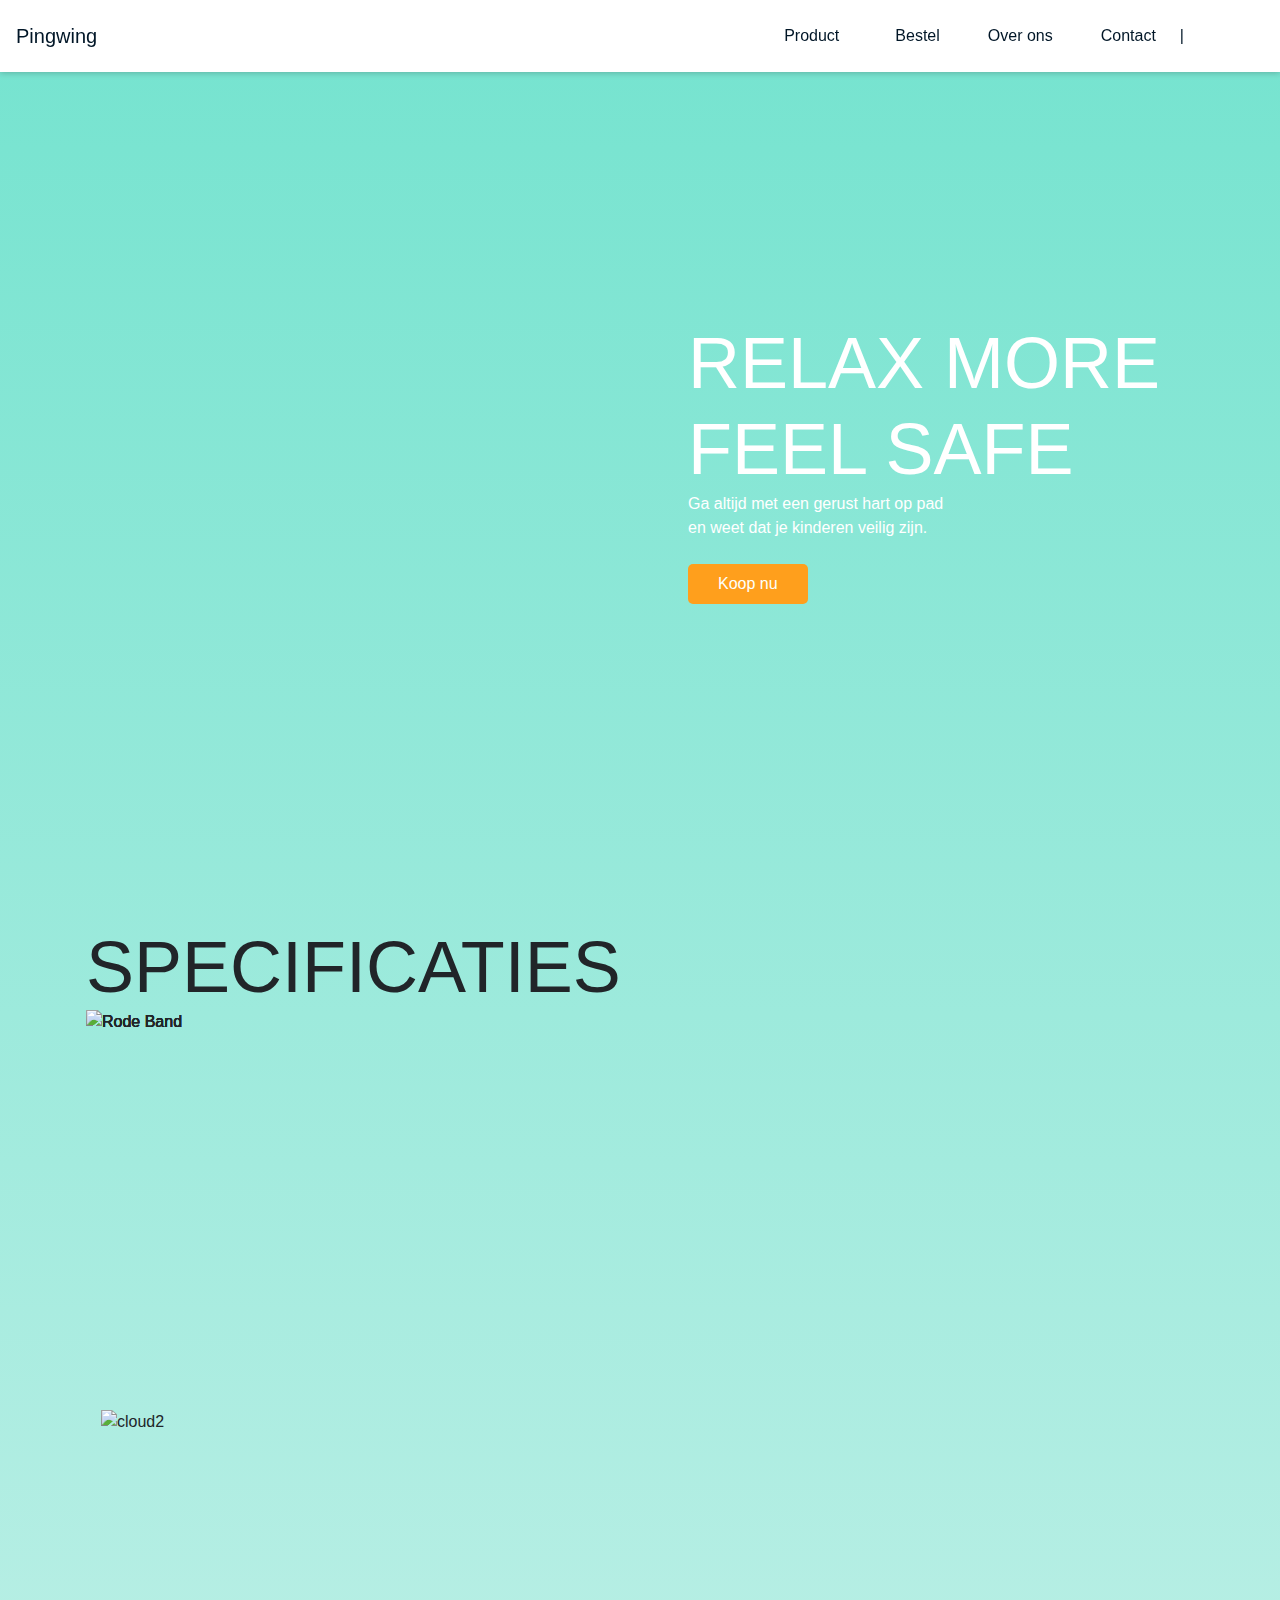
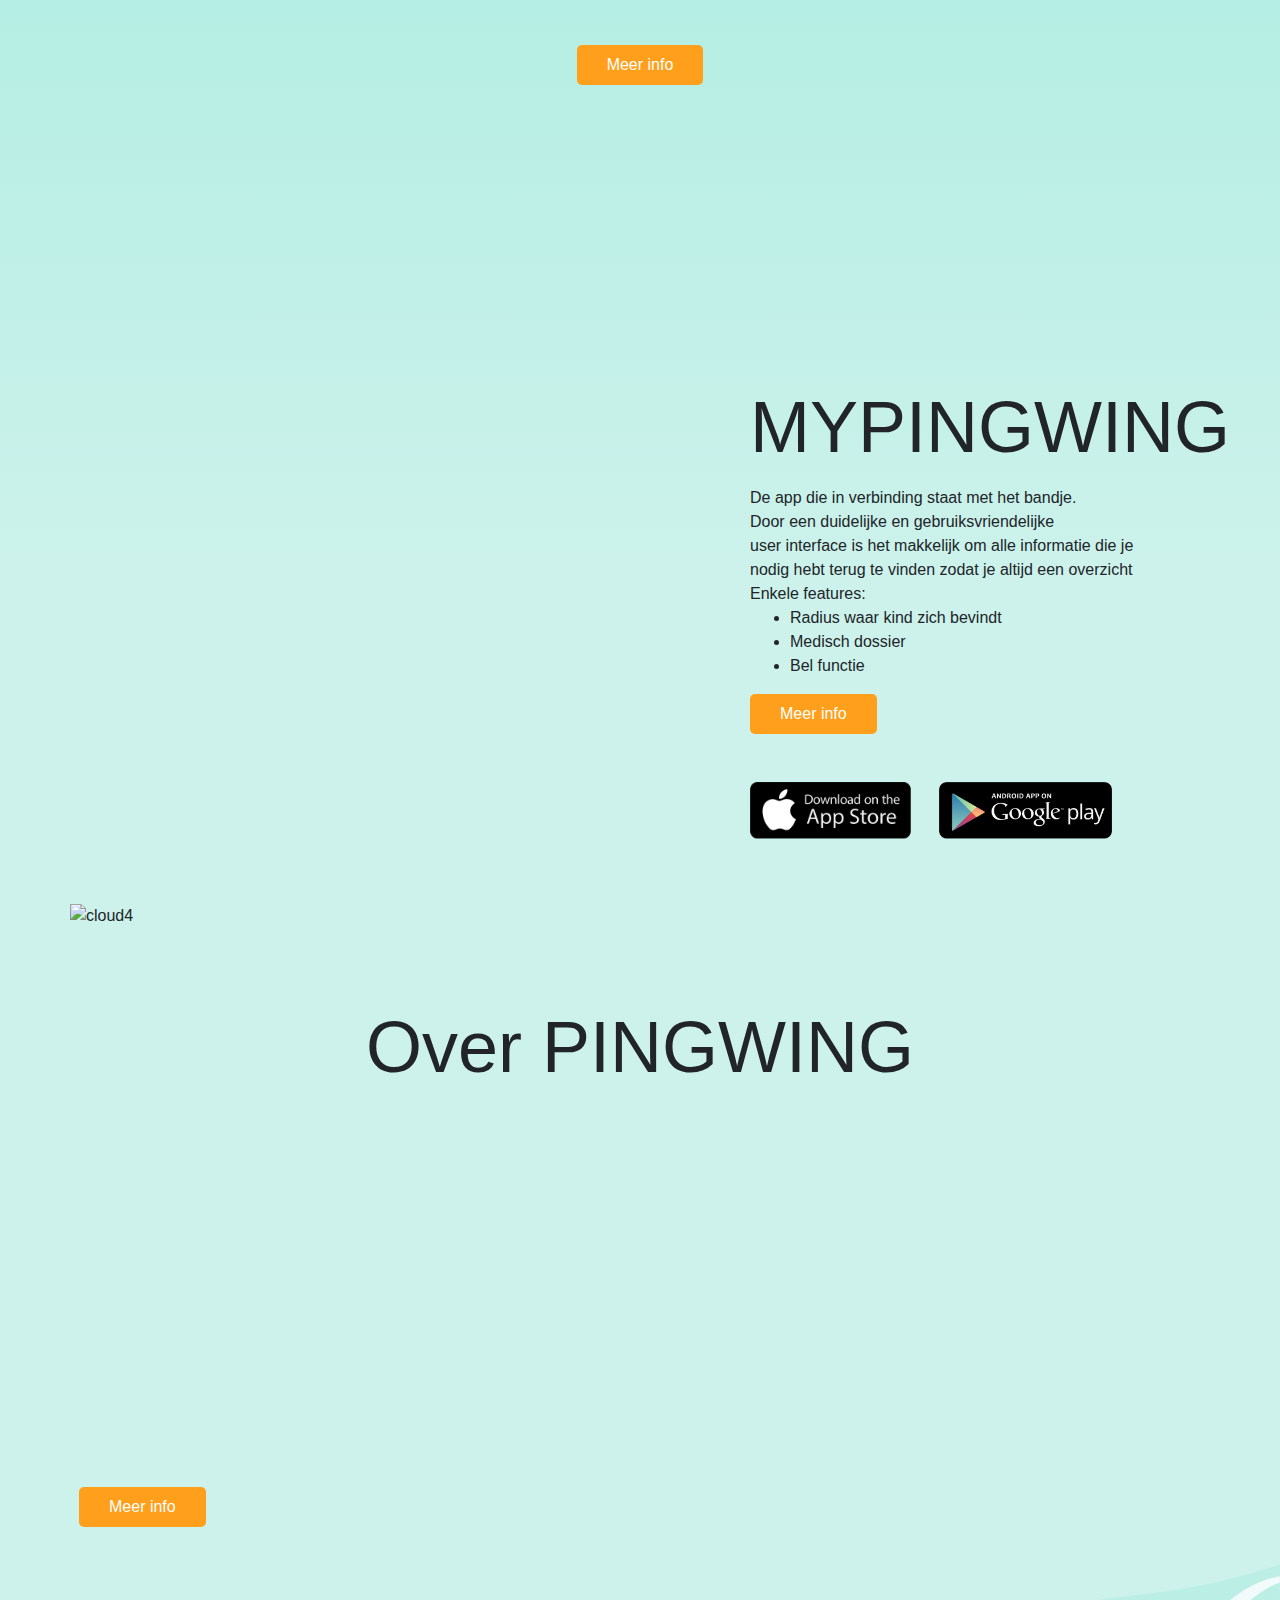
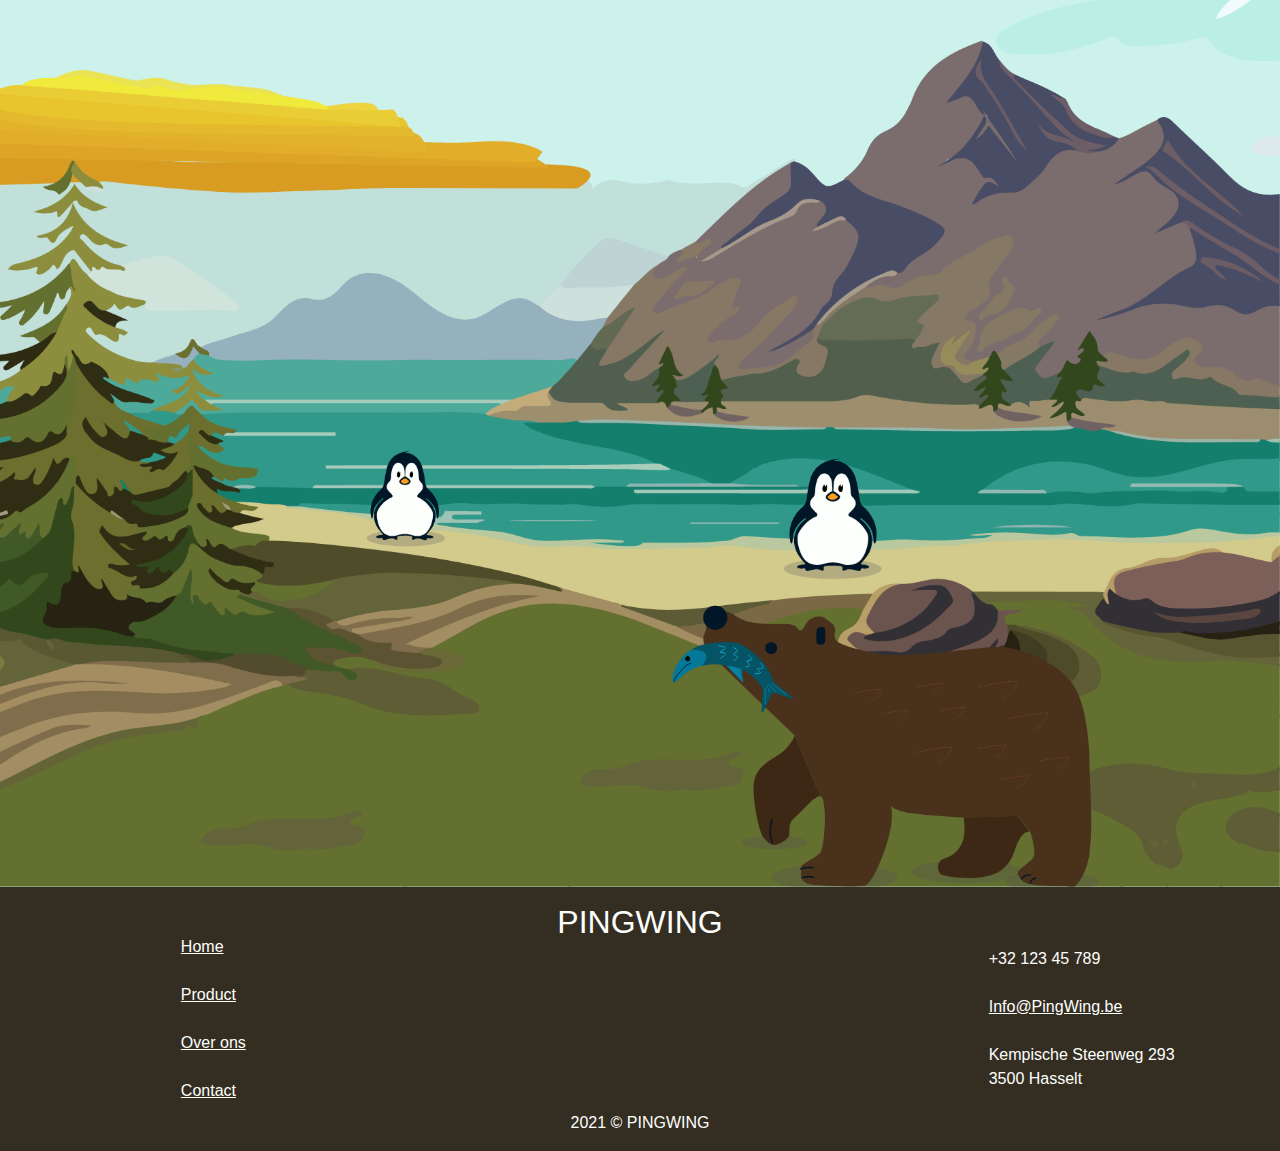
==== commit ff2be686: "adjust" ====
--- a/index.html
+++ b/index.html
@@ -66,13 +66,11 @@
                     <img class="img img-fluid d-md-none replaceimage" src="./images/BandGeelPingGroen.png" alt="">
                 </div>
                 <div class="col-md-6 position-relative d-flex justify-content-center flex-column col-koop-nu-info pl-sm-5 pb-5">
-                    <!-- 
                     <div class="position-absolute sun">
-                        <svg xmlns="http://www.w3.org/2000/svg" width="562" height="562" viewBox="0 0 562 562">
+                        <svg xmlns="http://www.w3.org/2000/svg" width="400" height="400" viewBox="0 0 562 562">
                             <circle id="Ellipse_181" data-name="Ellipse 181" cx="281" cy="281" r="281" fill="#f3e030"/>
                           </svg>
                     </div>
-                    -->
                     <div>
                         <h1 class="header-text text-white display-3">RELAX MORE <br> FEEL SAFE</h1>
                     </div>
@@ -213,8 +211,8 @@
                     <div class="info">
                         <ion-icon name="location-outline"></ion-icon>
                         <p class="m-0">
-                            Bikinibroek 6969<br>
-                            Ananas 420
+                            Kempische Steenweg 293<br>
+                            3500 Hasselt
                         </p>
                     </div>
                 </div>
--- a/scss/index.css
+++ b/scss/index.css
@@ -353,11 +353,11 @@
 body .fullpage main .row-koop-nu .col-koop-nu-info .sun {
   position: absolute;
   z-index: -1;
-  top: -200px;
-  left: 450px;
-}
-
-@media only screen and (max-width: 768px) {
+  top: -150px;
+  left: 550px;
+}
+
+@media only screen and (max-width: 1300px) {
   body .fullpage main .row-koop-nu .col-koop-nu-info .sun {
     display: none;
   }
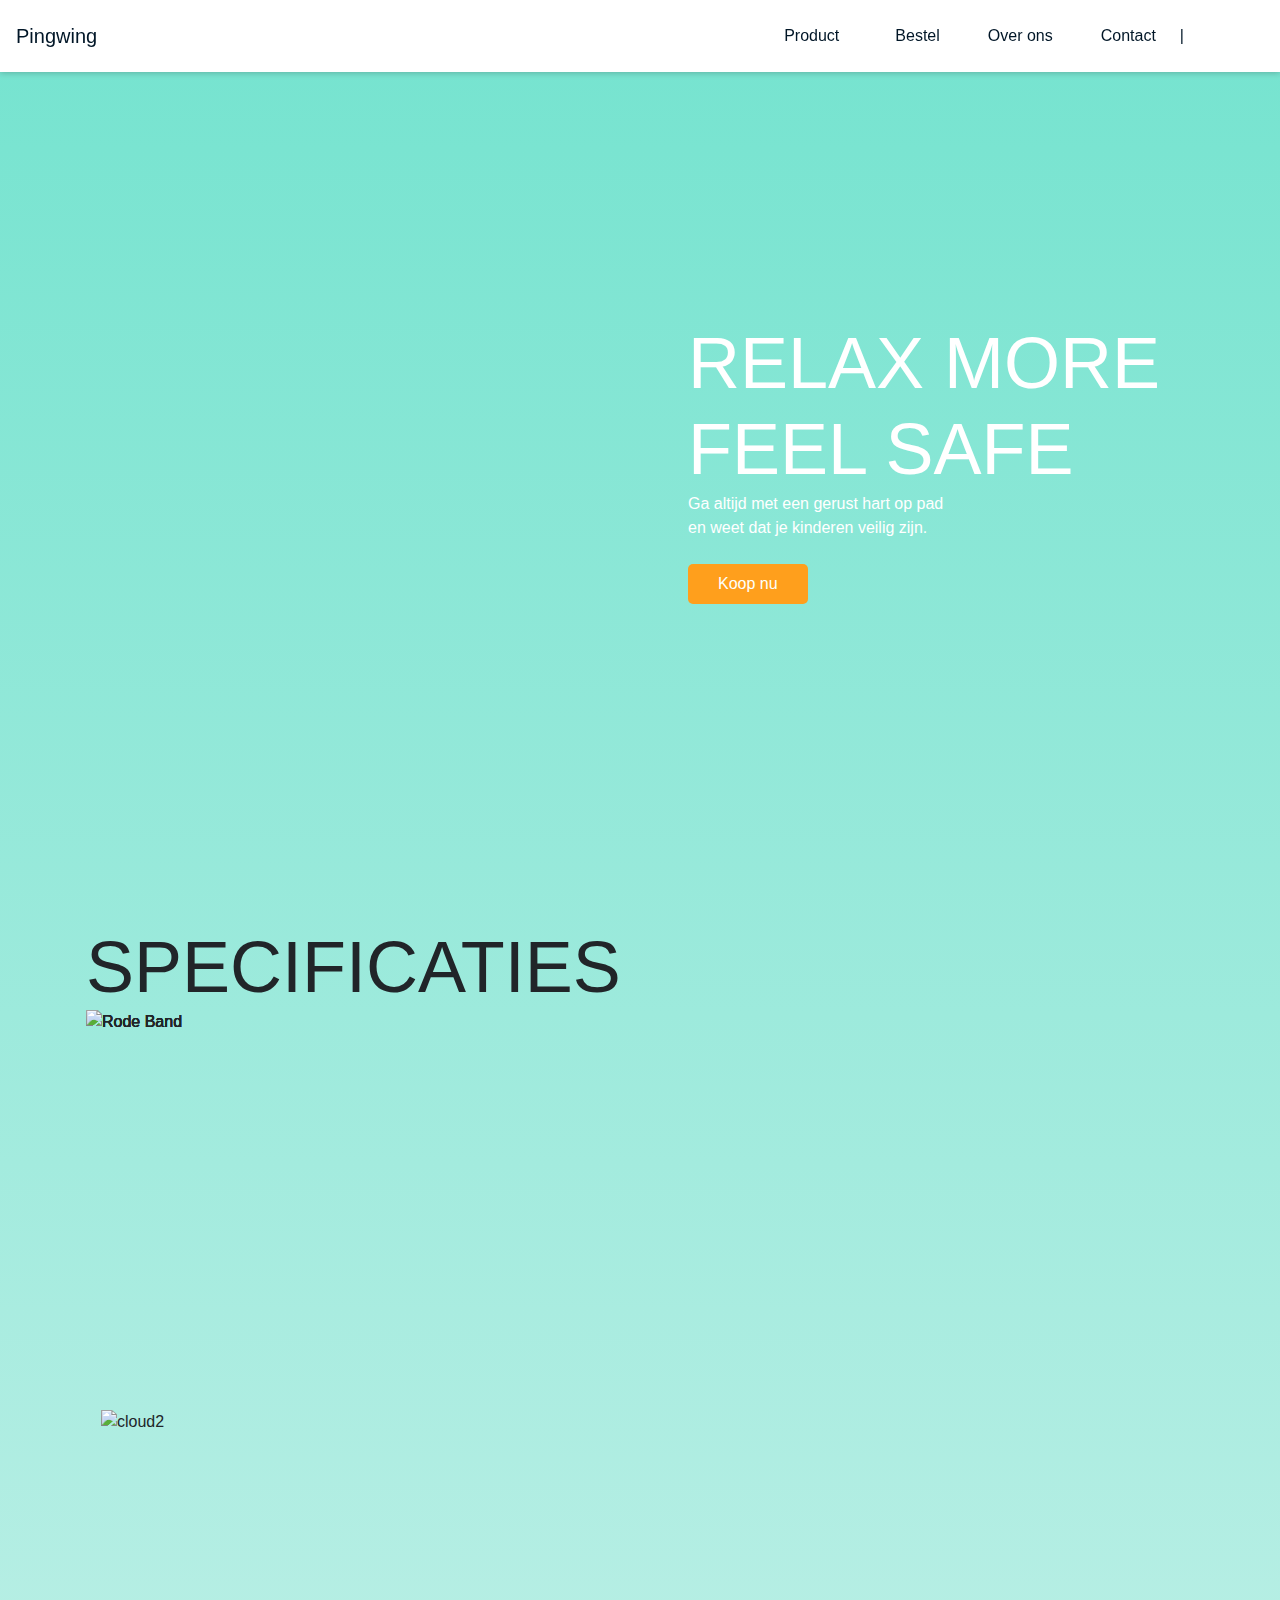
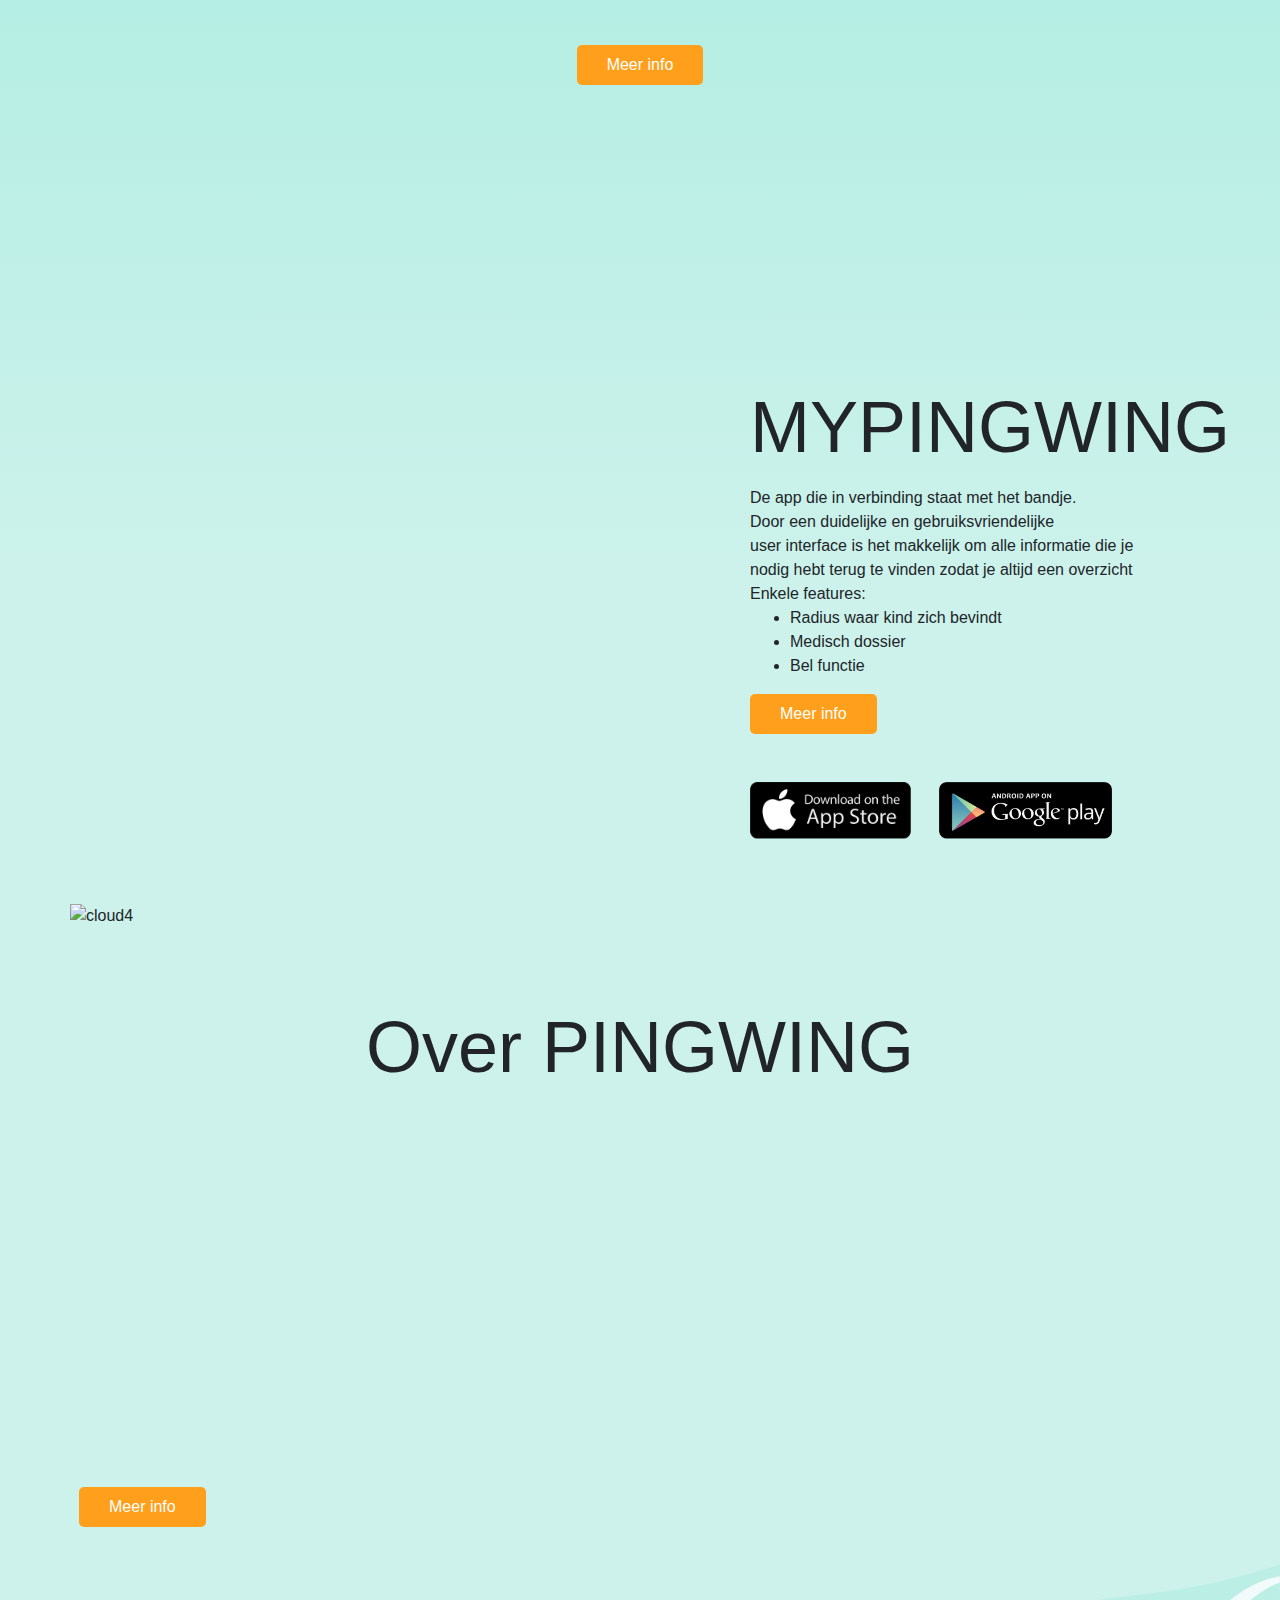
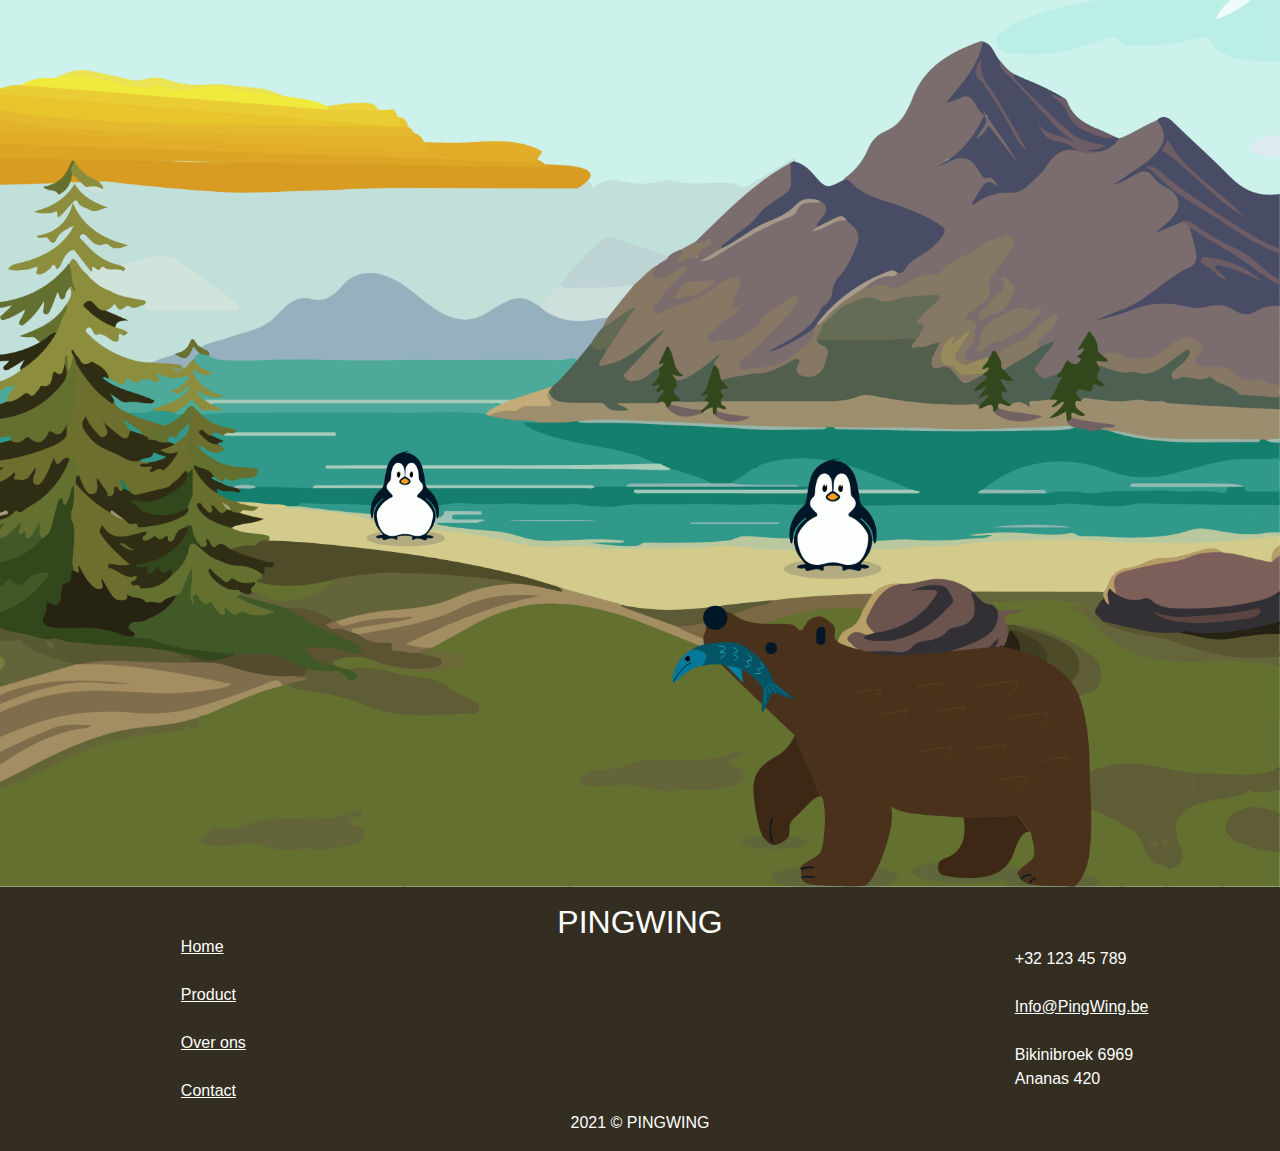
==== commit aa90f58c: "Merge branch 'main' of https://github.com/RikVandenheede/WPL2 into main" ====
--- a/index.html
+++ b/index.html
@@ -211,8 +211,8 @@
                     <div class="info">
                         <ion-icon name="location-outline"></ion-icon>
                         <p class="m-0">
-                            Kempische Steenweg 293<br>
-                            3500 Hasselt
+                            Bikinibroek 6969<br>
+                            Ananas 420
                         </p>
                     </div>
                 </div>
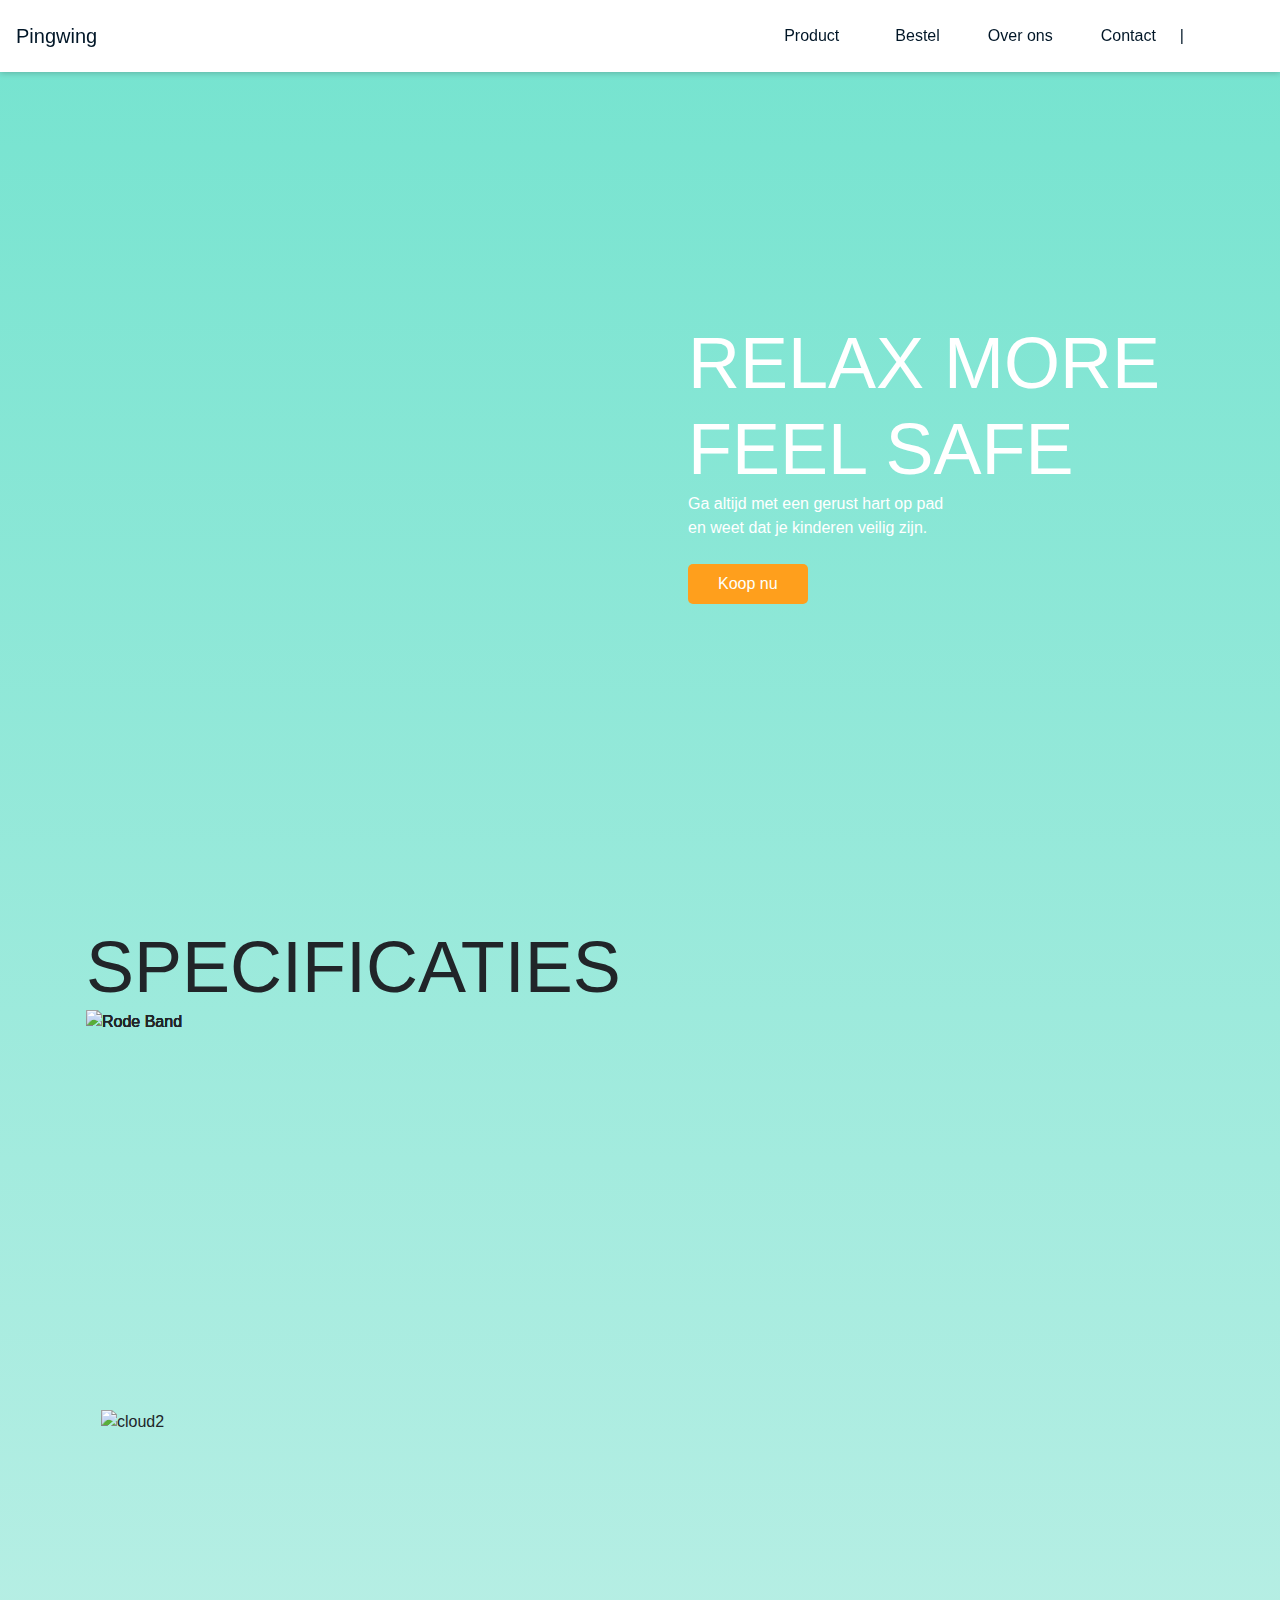
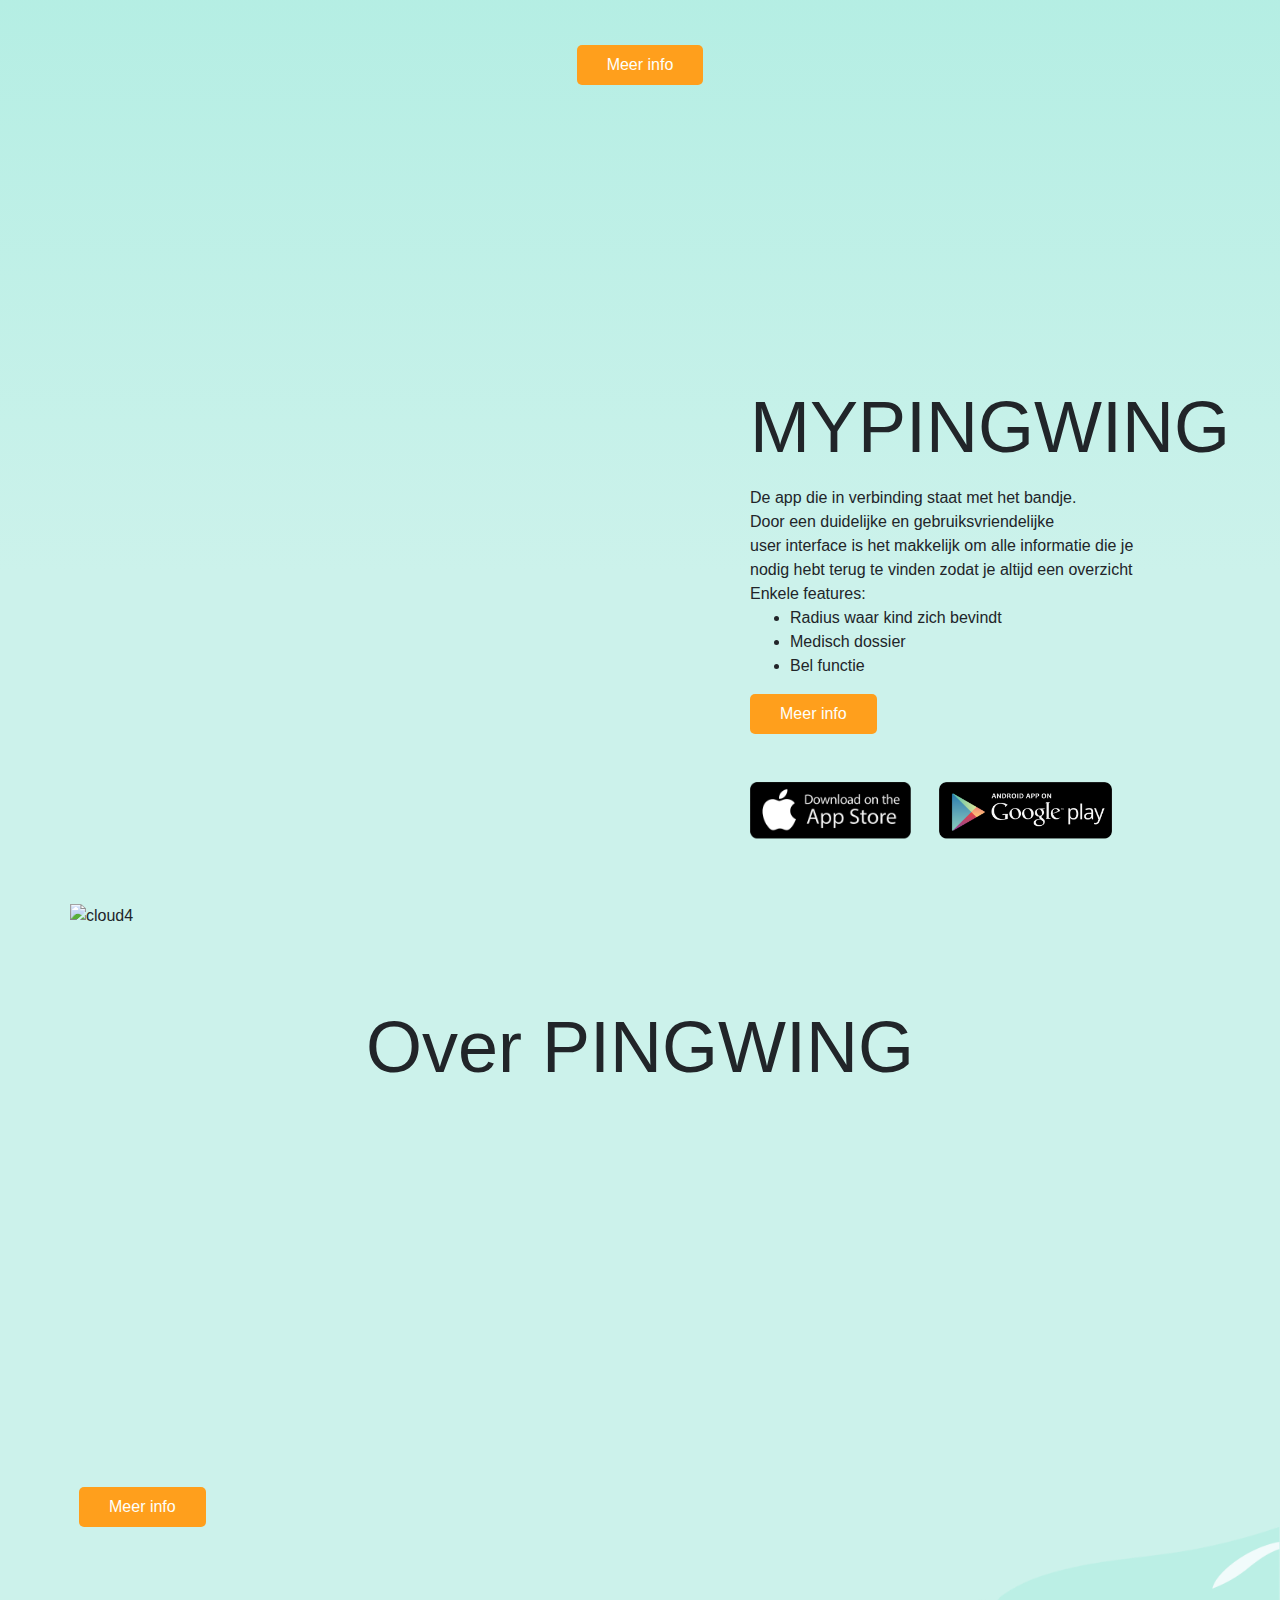
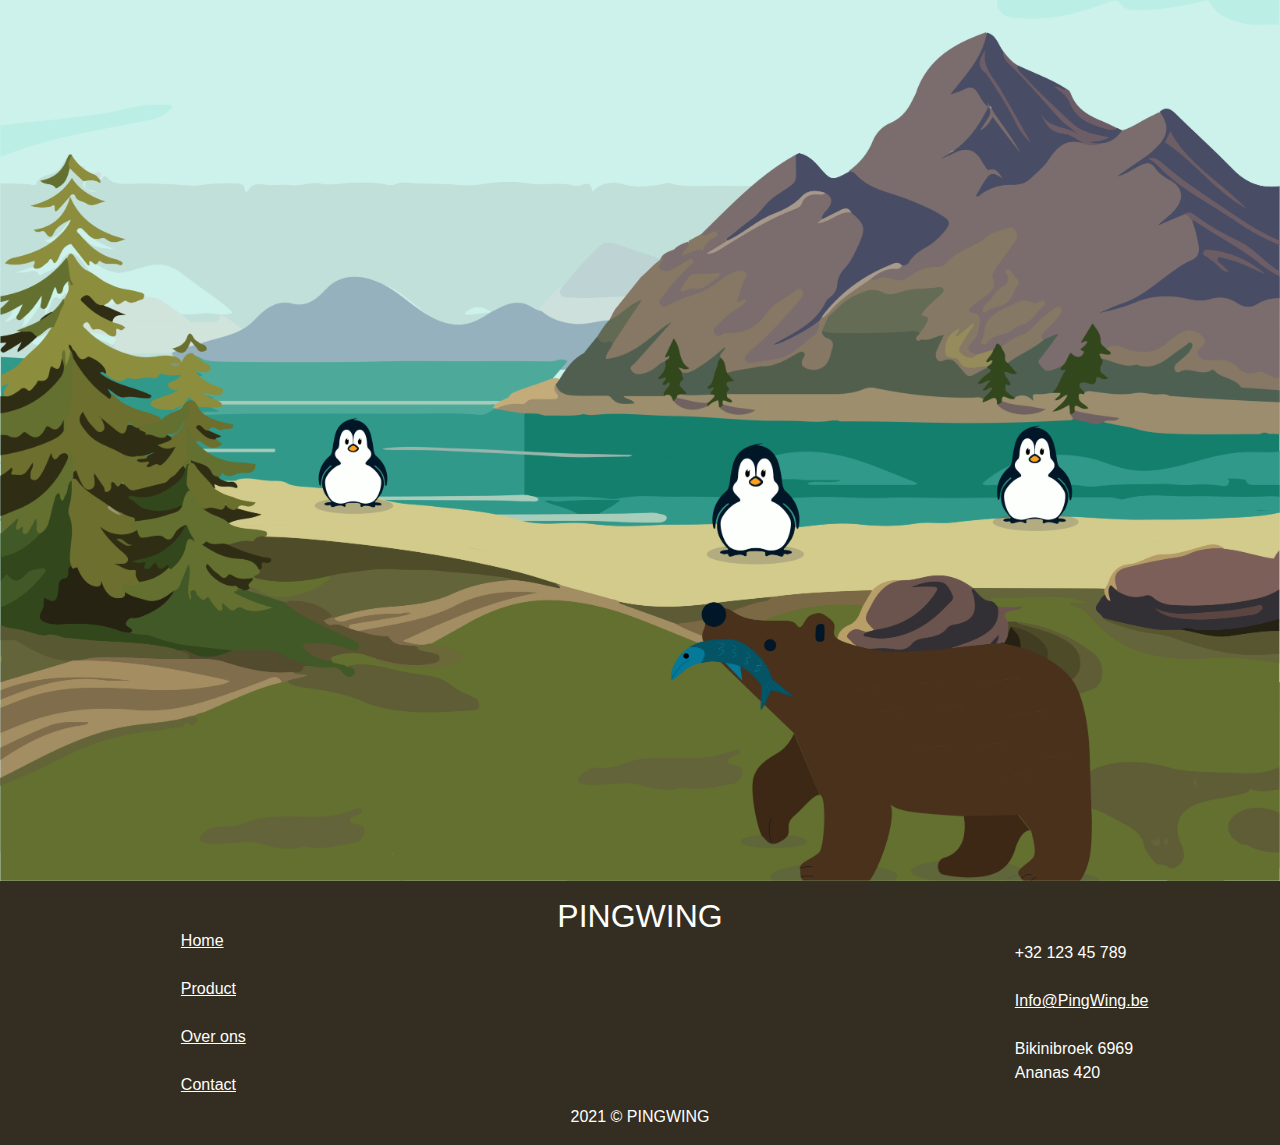
==== commit 5c8519ba: "images" ====
--- a/index.html
+++ b/index.html
@@ -164,7 +164,7 @@
             </div>
         </main>
         <div class="footer-image">
-            <img class="img img-fluid w-100" src="./images/Group_564.png" alt="footer image">
+            <img class="img img-fluid w-100" src="./images/bgFooter.png" alt="footer image">
         </div>
         <!--FOOTER-->
         <footer class="row">
--- a/scss/index.css
+++ b/scss/index.css
@@ -41,6 +41,10 @@
 * h1 {
   font-family: cubano, sans-serif;
   font-size: 3.125rem;
+}
+
+* h4 {
+  font-family: proxima-soft, sans-serif;
 }
 
 body .fullpage nav {
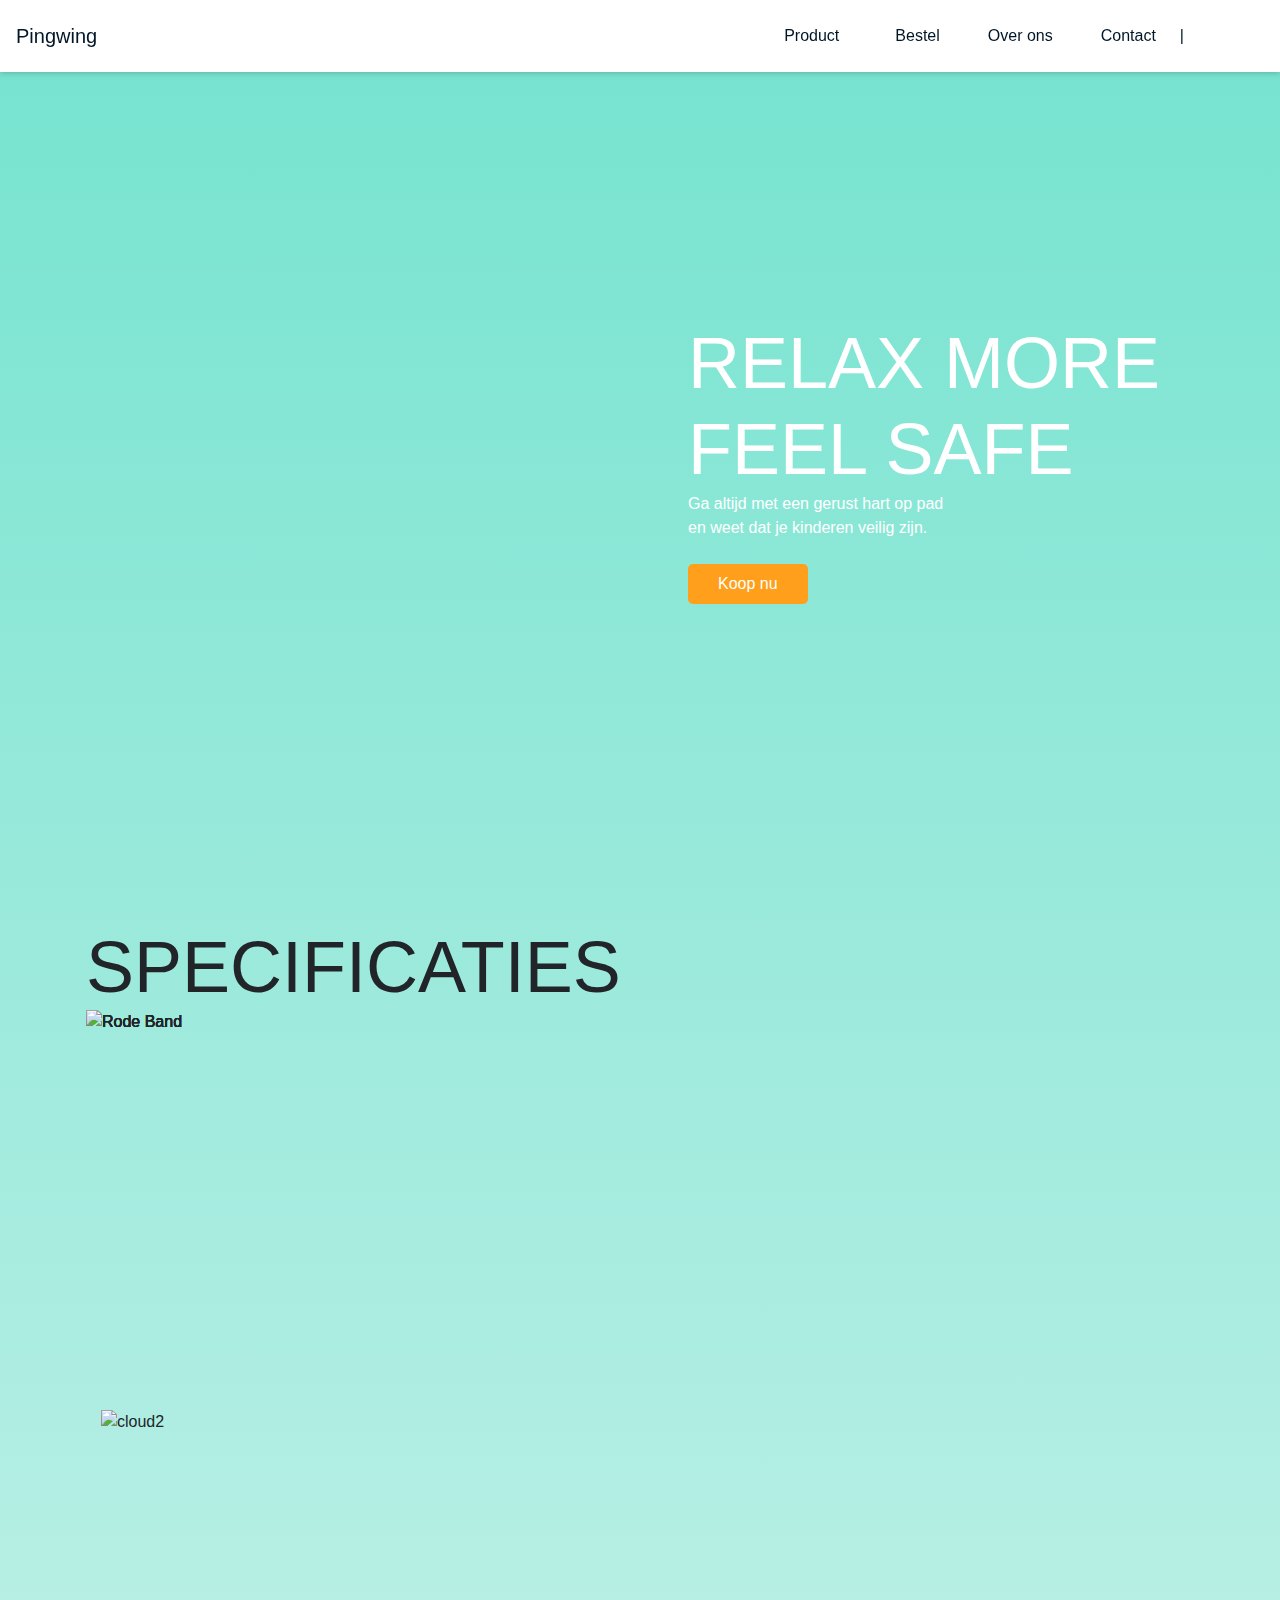
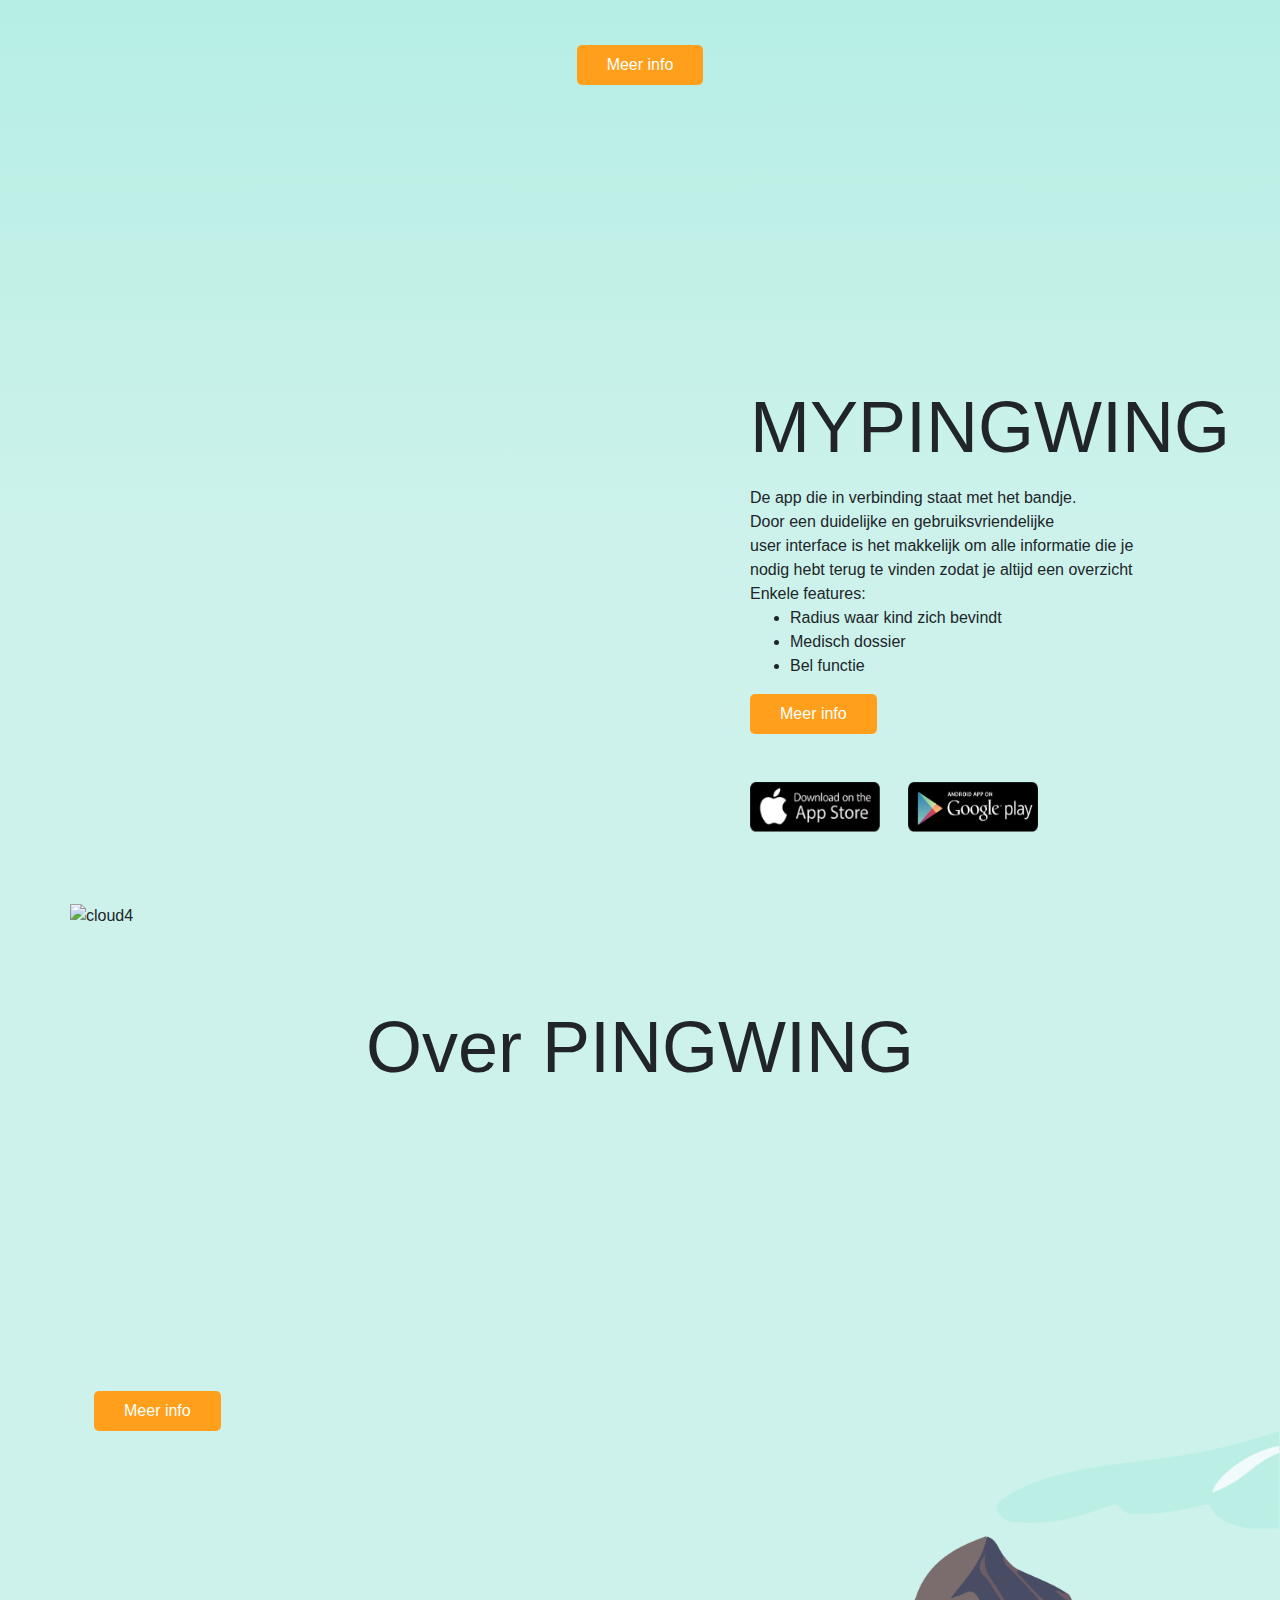
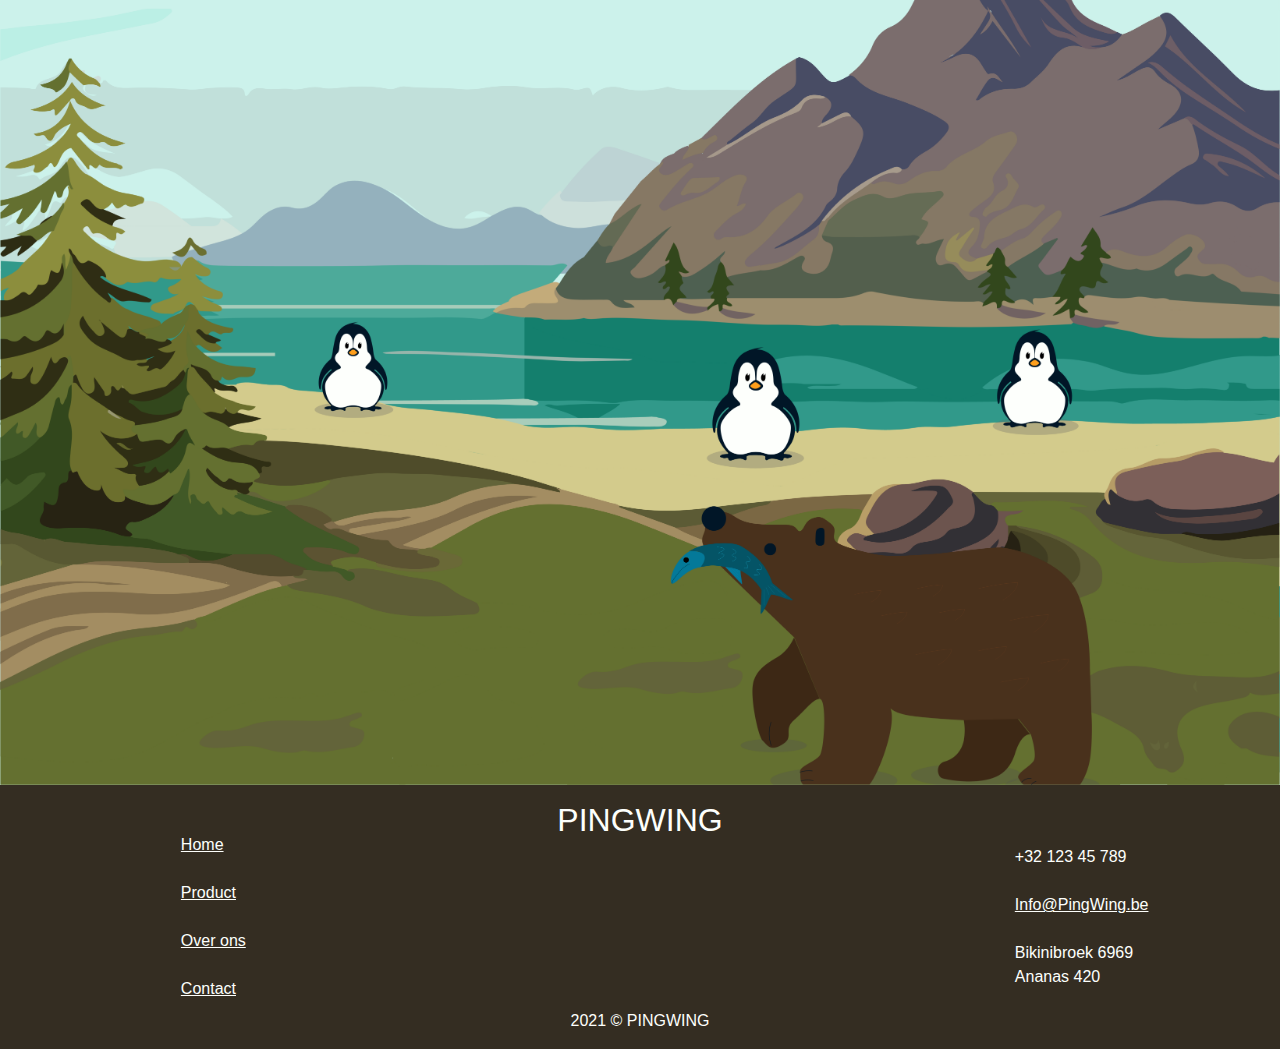
==== commit 3853372b: "uitlijningen index" ====
--- a/index.html
+++ b/index.html
@@ -139,7 +139,7 @@
                     <h1 class="display-3">Over PINGWING</h1>
                 </div>
                 <img class="position-absolute cloud4" src="./images/cloud4.png" alt="cloud4">
-                <div class="row row-overping-tekstblokken py-5 px-4 mt-5">
+                <div class="row row-overping-tekstblokken pt-5 px-4 mt-5">
                     <div class="col-md-4 team-focus-missie team mb-4">
                         <h4 class="mb-2">Team</h4>
                         <p>Een gedisciplineerd team van 5 studenten dat streeft naar een veilig gevoel voor kinderen en een geruststellend gevoel voor ouders.</p>
@@ -158,7 +158,7 @@
                         <p>Wij gaan ervoor om ouders een veilig gevoel te geven en kinderen gerust te stellen in hun omgeving.</p>
                     </div>
                 </div>
-                <div class="row row-overping-info pl-4 pt-5">
+                <div class="row row-overping-info pl-4 ">
                     <a href="./over_ons.html" class="btn btn-info custom-button">Meer info</a>
                 </div>
             </div>
--- a/scss/index.css
+++ b/scss/index.css
@@ -673,6 +673,11 @@
   }
 }
 
+body .fullpage main .row-myping .row-myping-info .row-myping-info-box div img {
+  max-width: 130px;
+  min-height: 50px;
+}
+
 body .fullpage main .row-myping .row-myping-info .cloud3 {
   position: absolute;
   z-index: -2;
@@ -775,6 +780,10 @@
   }
 }
 
+body .fullpage main .row-overping .row-overping-info .btn {
+  margin-left: 15px;
+}
+
 body .fullpage main .row-overping .cloud4 {
   z-index: -1;
   top: -100px;
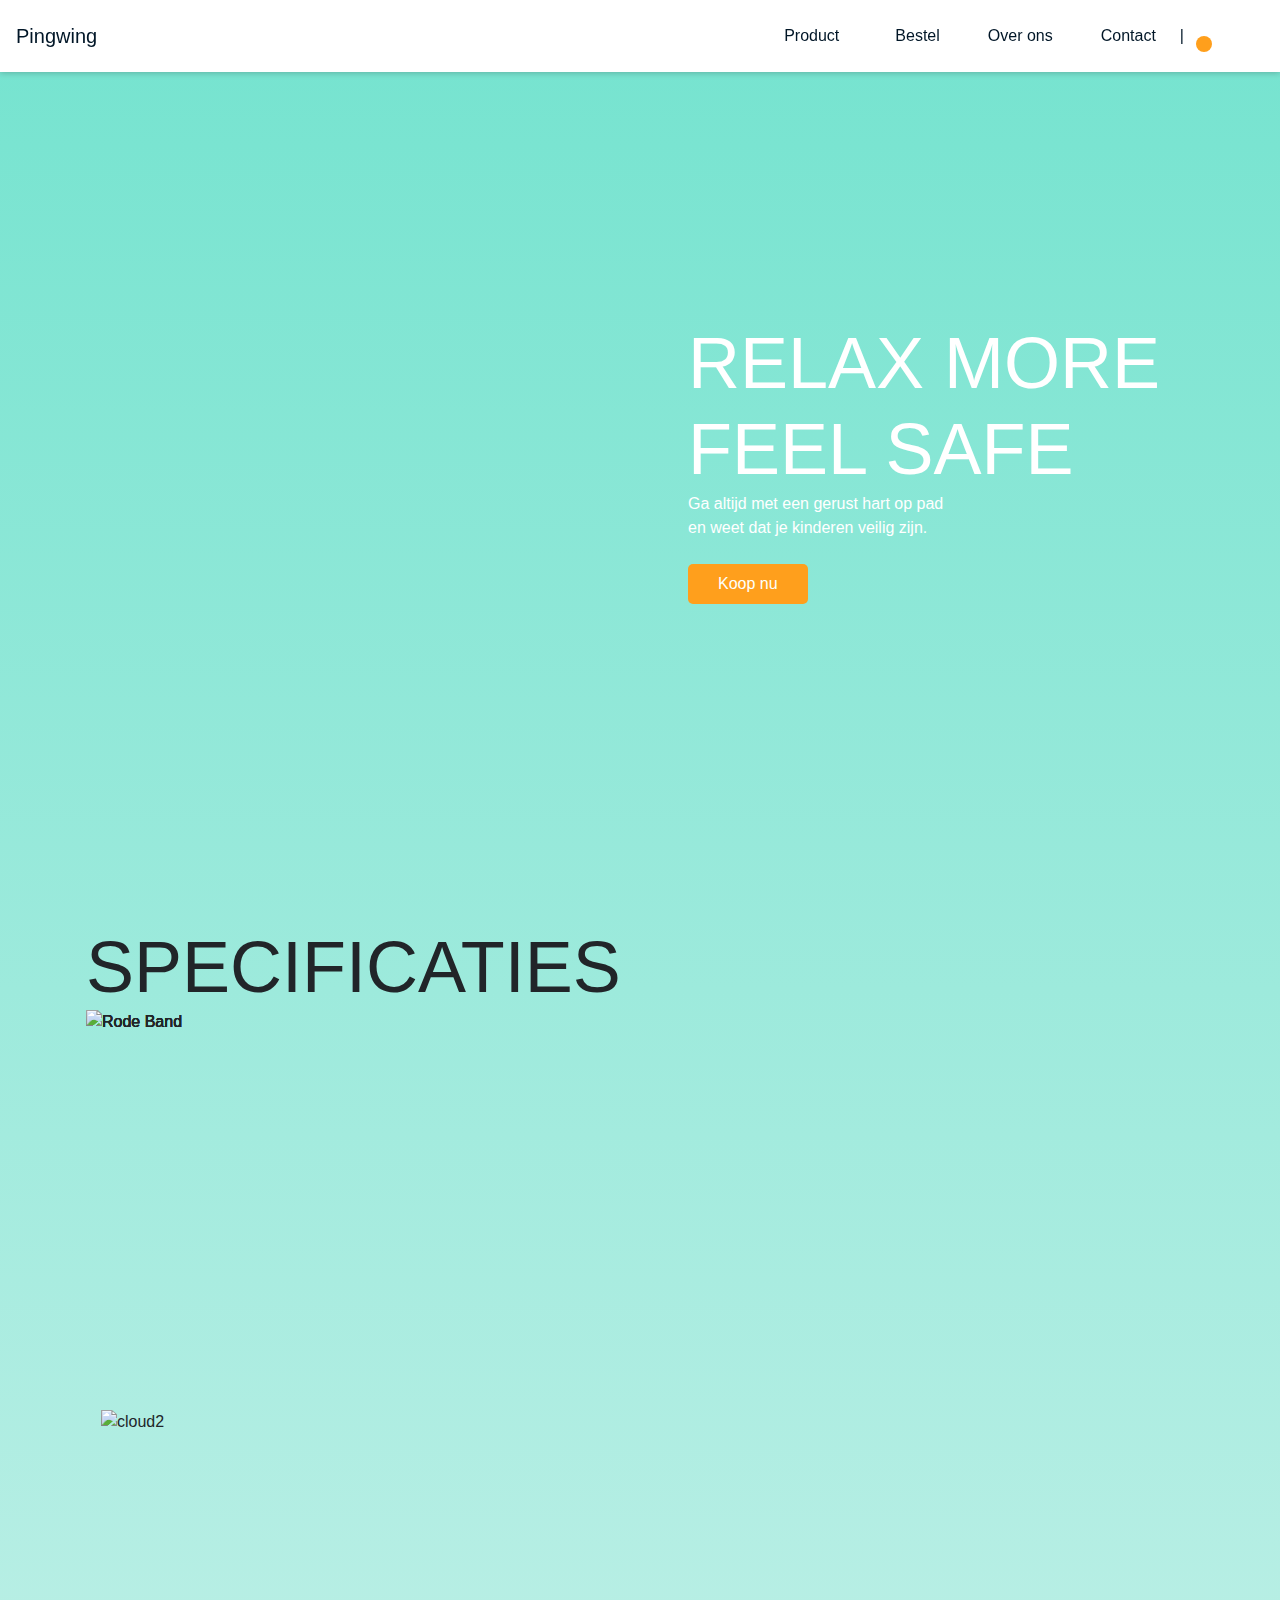
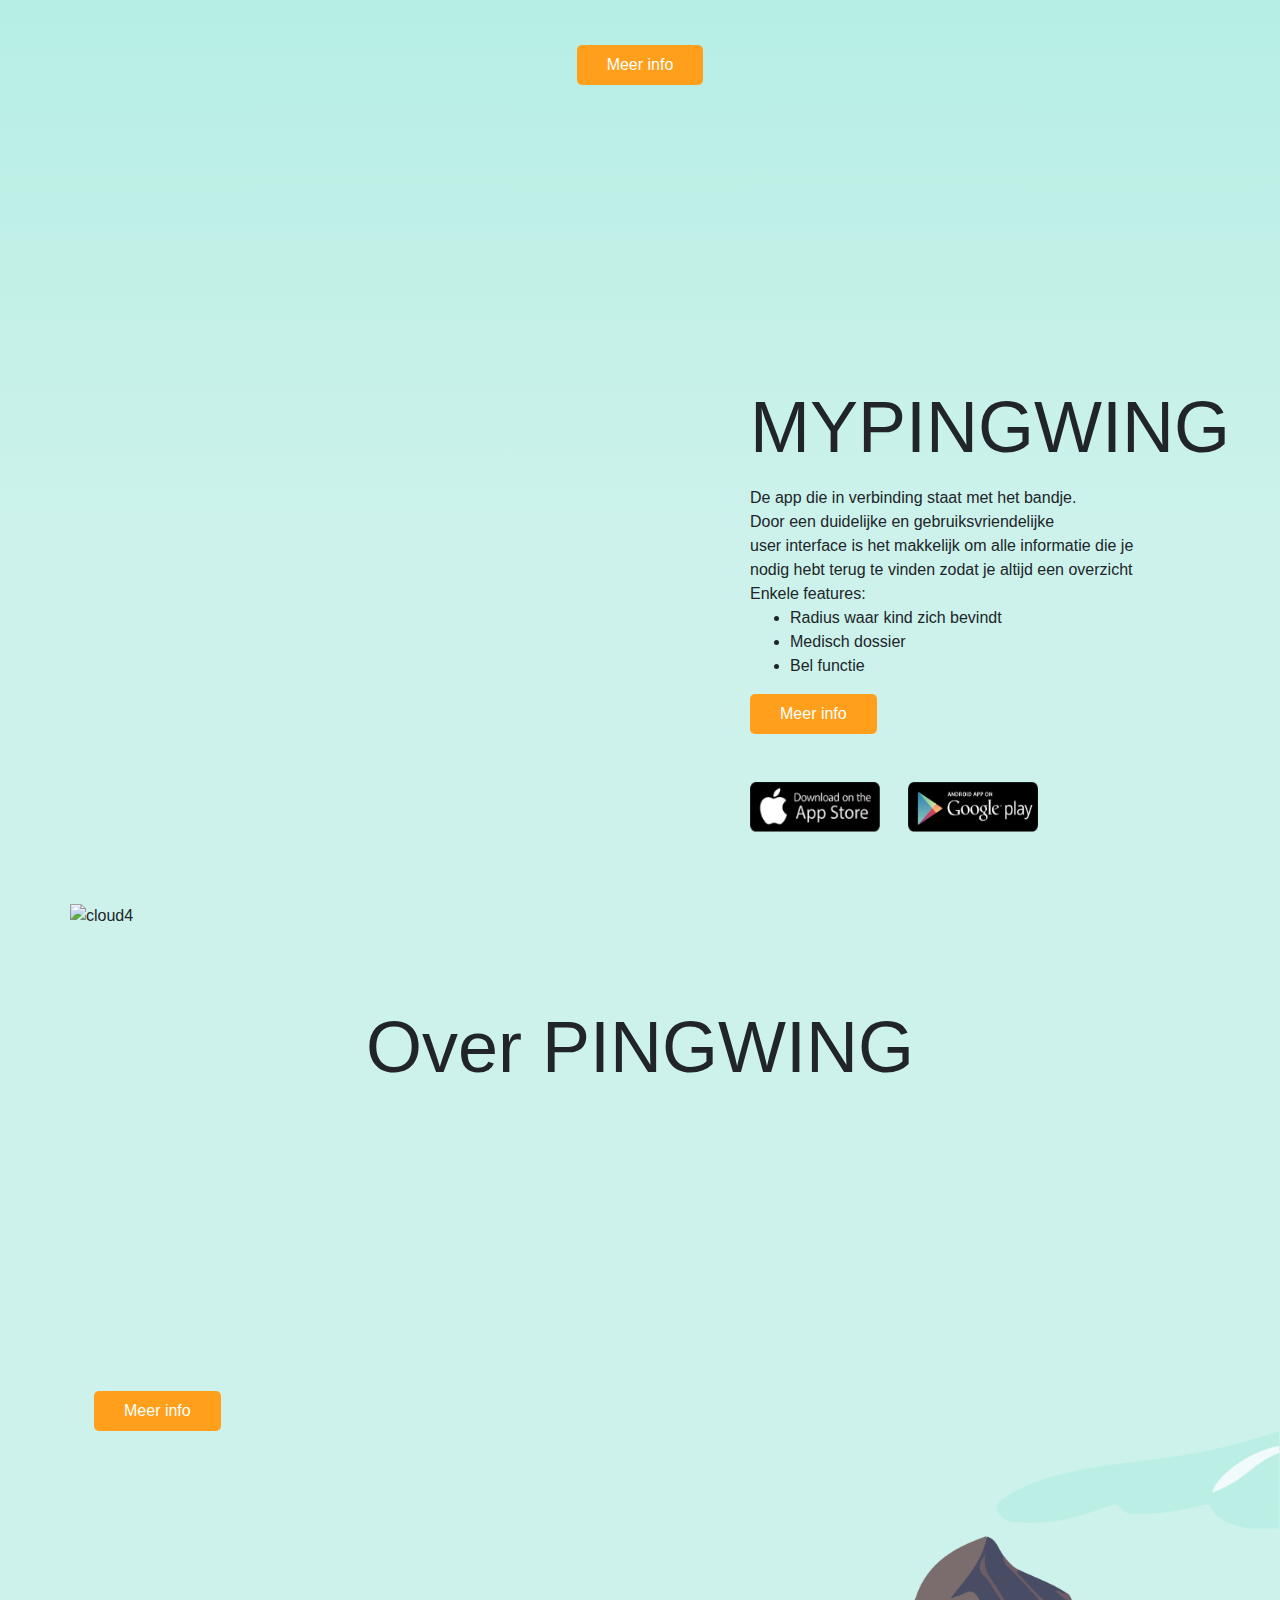
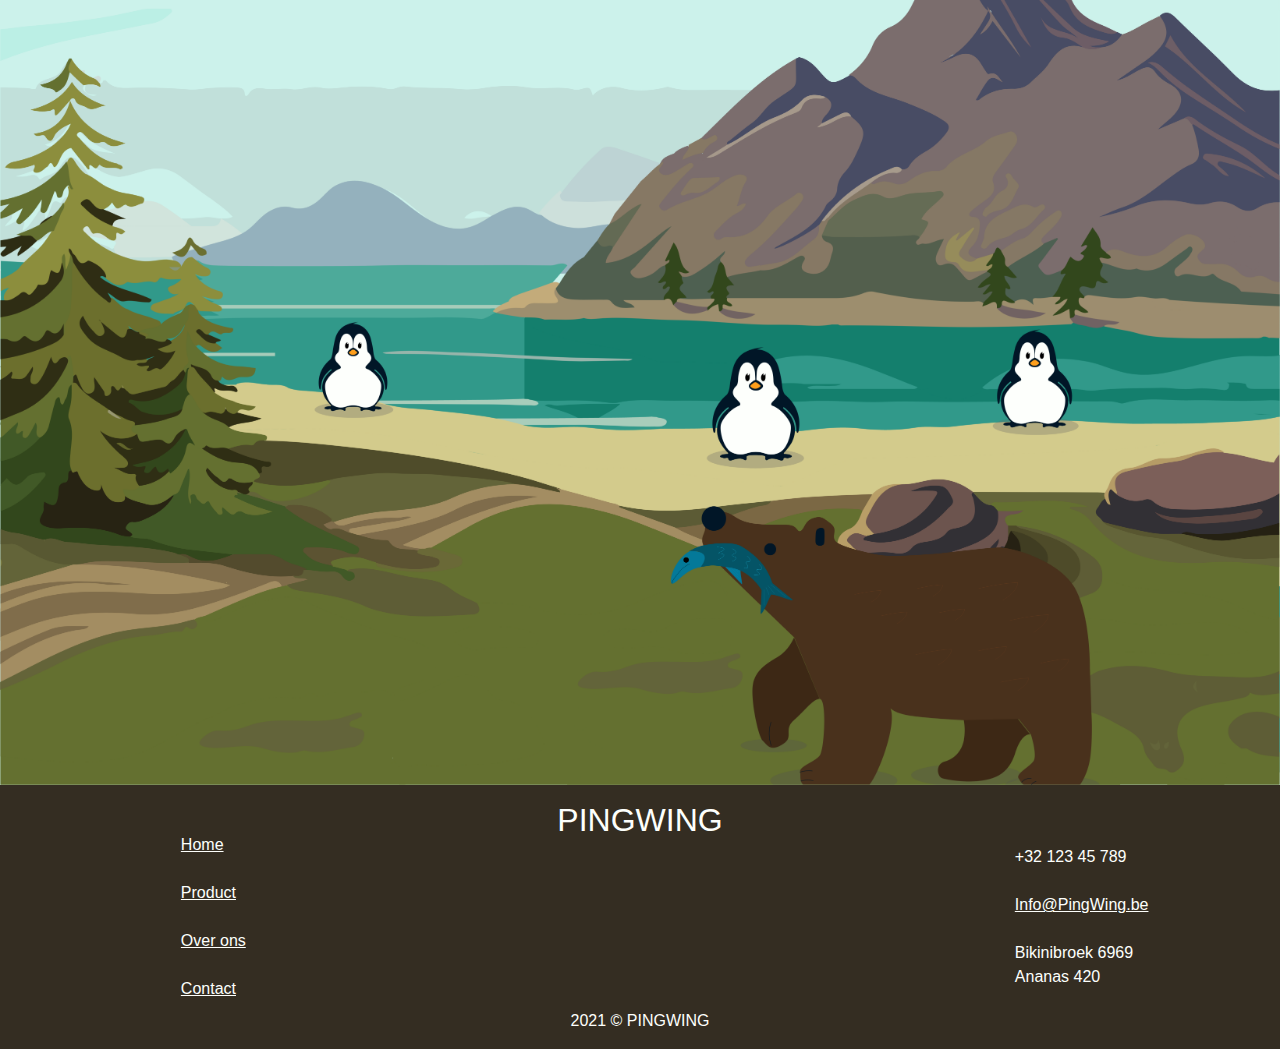
==== commit 8862fc48: "update alle files en winkelmandje teller :)" ====
--- a/index.html
+++ b/index.html
@@ -48,6 +48,9 @@
                     <li class="nav-item align-self-center">
                         <a class="nav-link px-md-4" href="./winkelmandje.html">
                             <ion-icon class="" name="bag-outline"></ion-icon>
+                            <div class="winkelmandje-aantal">
+                                <span></span>
+                            </div>
                         </a>
                     </li>
                     <li class="nav-item align-self-center">
--- a/scss/index.css
+++ b/scss/index.css
@@ -149,6 +149,7 @@
 }
 
 body .fullpage nav div .navigation-list li a {
+  position: relative;
   padding: 0;
   color: #011627 !important;
 }
@@ -156,6 +157,27 @@
 body .fullpage nav div .navigation-list li a ion-icon {
   color: #011627;
   font-size: 1.5625rem;
+}
+
+body .fullpage nav div .navigation-list li a .winkelmandje-aantal {
+  position: absolute;
+  display: -webkit-box;
+  display: -ms-flexbox;
+  display: flex;
+  -webkit-box-pack: center;
+      -ms-flex-pack: center;
+          justify-content: center;
+  -webkit-box-align: center;
+      -ms-flex-align: center;
+          align-items: center;
+  top: 0px;
+  right: 20px;
+  width: 16px;
+  height: 16px;
+  border-radius: 50%;
+  background-color: #ff9f1c;
+  color: white;
+  font-size: 10px;
 }
 
 body .fullpage nav div .navigation-list li .active {
@@ -180,6 +202,9 @@
         -ms-flex-pack: center;
             justify-content: center;
     font-size: 25px;
+  }
+  body .fullpage nav div .navigation-list li a .winkelmandje-aantal, body .fullpage nav div .navigation-list li ion-icon .winkelmandje-aantal {
+    right: 32px;
   }
   body .fullpage nav div .navigation-list li:nth-child(5) {
     display: none;
